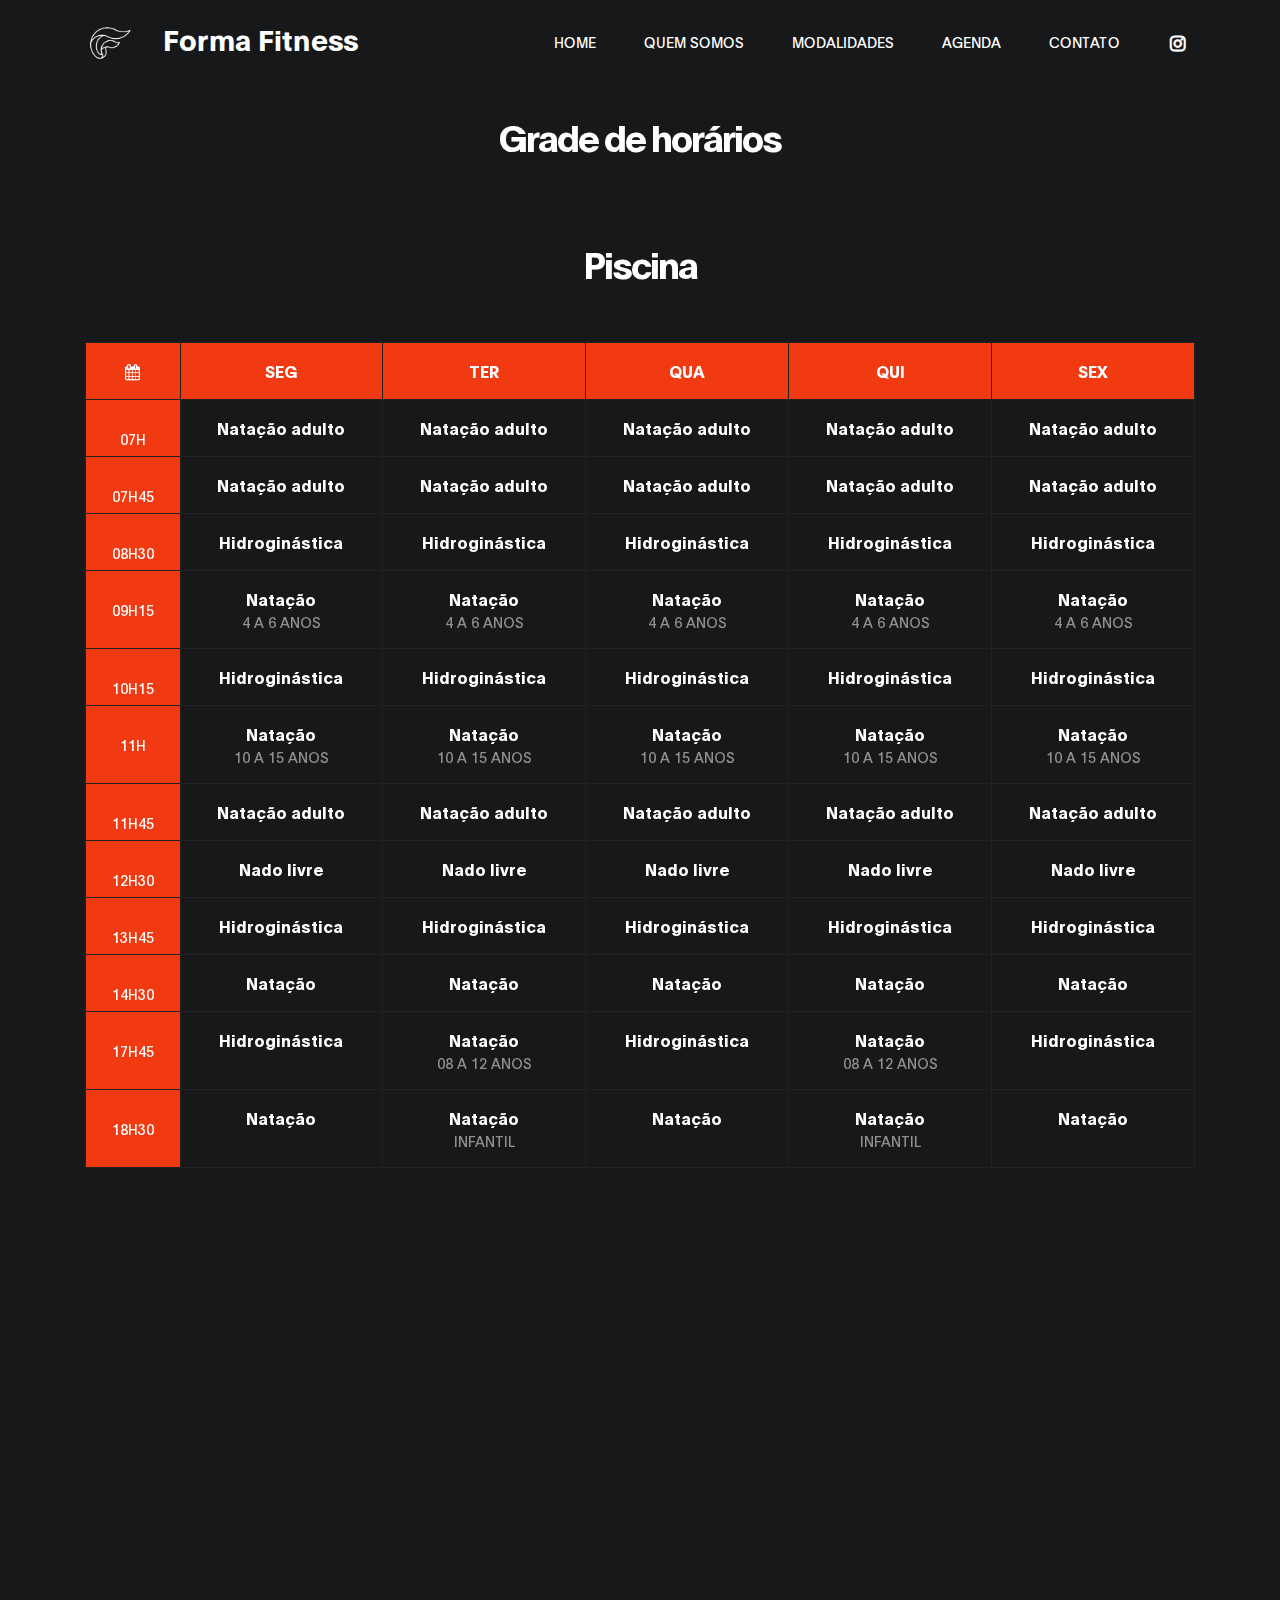
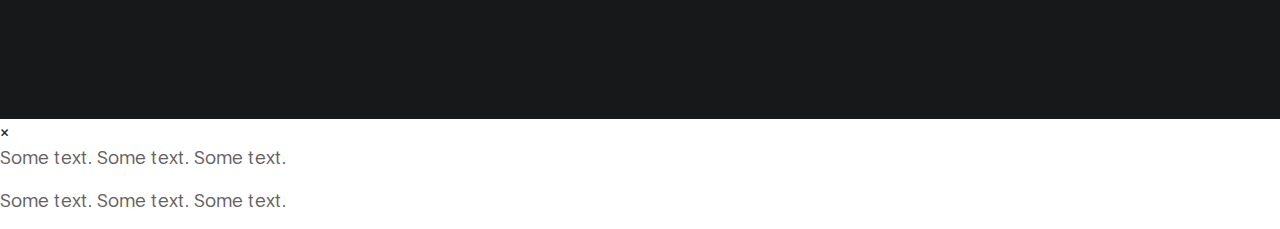
==== agendacachoeira.html @ a5f0cb5d "att" ====
<!DOCTYPE html>
<html lang="en">
<head>
    
    
<link rel="icon" type="image/x-icon" href="/images/favicon.png">
     <title>Forma Fitness</title>

     <meta charset="UTF-8">
     <meta http-equiv="X-UA-Compatible" content="IE=Edge">
     <meta name="description" content="">
     <meta name="keywords" content="">
     <meta name="author" content="">
     <meta name="viewport" content="width=device-width, initial-scale=1, maximum-scale=1">

     <link rel="stylesheet" href="css/bootstrap.min.css">
     <link rel="stylesheet" href="css/font-awesome.min.css">
     <link rel="stylesheet" href="css/aos.css">
	 <link rel="stylesheet" href="/css/modal.css">
	 <script src="js/jquery.min.js"></script>
     <script src="js/bootstrap.min.js"></script>
     <script src="js/aos.js"></script>
     <script src="js/smoothscroll.js"></script>
     <script src="js/custom.js"></script>
	 <script src="/js/modal.js"></script>

     <!-- MAIN CSS -->
     <link rel="stylesheet" href="css/tooplate-gymso-style.css">
<!--
Tooplate 2119 Gymso Fitness
https://www.tooplate.com/view/2119-gymso-fitness
-->
</head>

<link rel="icon" type="image/x-icon" href="/images/favicon.png">
<link rel="stylesheet" href="/ranking.css">
<link rel="stylesheet" href="/css/aos.css">
<link rel="stylesheet" href="/css/bootstrap.min.css">
<link rel="stylesheet" href="/css/font-awesome.min.css">
<link rel="stylesheet" href="/css/tooplate-gymso-style.css">
<!-- <link rel="stylesheet" href="https://www.w3schools.com/w3css/4/w3.css"> -->

<nav class="navbar navbar-expand-lg fixed-top">
    <div class="container">

        <img src="/images/logo02.png" alt="logo" width="50" height="50">
        <a class="navbar-brand" href="index.html" >&emsp;Forma Fitness</a>

        <button class="navbar-toggler" type="button" data-toggle="collapse" data-target="#navbarNav" aria-controls="navbarNav" aria-expanded="false"
            aria-label="Toggle navigation">
            <span class="navbar-toggler-icon"></span>
        </button>

        <div class="collapse navbar-collapse" id="navbarNav">
            <ul class="navbar-nav ml-lg-auto">
                <li class="nav-item">
                    <a href="/cachoeira.html" class="nav-link smoothScroll">Home</a>
                </li>

                <li class="nav-item">
                    <a href="#about" class="nav-link smoothScroll">Quem somos</a>
                </li>

                <li class="nav-item">
                    <a href="#class" class="nav-link smoothScroll">Modalidades</a>
                </li>

                <li class="nav-item">
                    <a href="#schedule" class="nav-link smoothScroll">Agenda</a>
                </li>

                <li class="nav-item">
                    <a href="#contact" class="nav-link smoothScroll">Contato</a>
                </li>
            </ul>

            <ul class="social-icon ml-lg-3">
                <!-- <li><a href="https://fb.com/tooplate" class="fa fa-facebook"></a></li> -->
                <!-- <li><a href="#" class="fa fa-twitter"></a></li> -->
                <li><a href="https://www.instagram.com/formafitnessfloripa/" class="fa fa-instagram"></a></li>
            </ul>
        </div>

    </div>
</nav>

<body>
	<section class="schedule section" id="schedule">
        <div class="container">

         <div class="col-lg-12 col-12 text-center">
             
             <h2 class="text-white" data-aos="fade-up" data-aos-delay="200">Grade de horários</h2>
            
          </div>
          <br>
          <br>
          <br>


         <!-- <img src="/images/centrohorario.png" class="responsive" alt=""> -->
       
     

         <!-- <img src="/images/santahorario.png" class="responsive" alt=""> -->

             <div class="row">

                     <div class="col-lg-12 col-12 text-center">
                         <!-- <h6 data-aos="fade-up">Grade de horários</h6> -->

                         <h2 class="text-white" data-aos="fade-up" data-aos-delay="200">Piscina</h2>
                      </div>

                      <div class="col-lg-12 py-5 col-md-12 col-12">
                          <table class="table table-bordered table-responsive schedule-table" data-aos="fade-up" data-aos-delay="300">

                              <thead class="thead-light">
                                  <th><i class="fa fa-calendar"></i></th>
                                  <th>Seg</th>
                                  <th>Ter</th>
                                  <th>Qua</th>
                                  <th>Qui</th>
                                  <th>Sex</th>
                                  <!-- <th>Sáb</th> -->
                              </thead>

                              <tbody>
                                  <tr>
                                     <td><small>07h</small></td>
                                     <td>
                                         <strong>Natação adulto</strong>
                                         <!-- <span>segunda</span> -->
                                     </td>
                                     <td>
                                         <strong>Natação adulto</strong>
                                         <!-- <span>terça</span> -->
                                     </td>
                                     <td><strong>Natação adulto</strong>
                                     <!-- <span>quarta</span> -->
                                    </td>
                                     <td><strong>Natação adulto</strong>
                                        <!-- <span>quinta</span> -->
                                    </td>
                                     <td>
                                         <strong>Natação adulto</strong>
                                         <!-- <span>sexta</span> -->
                                     </td>
                                     <!-- <td><strong></strong> -->
                                        <!-- <span>sábado</span> -->
                                    </td>
                                  </tr>
                                  <tr>
                                    <td><small>07h45</small></td>
                                    <td>
                                        <strong>Natação adulto</strong>
                                        <!-- <span>segunda</span> -->
                                    </td>
                                    <td>
                                        <strong>Natação adulto</strong>
                                        <!-- <span>terça</span> -->
                                    </td>
                                    <td><strong>Natação adulto</strong>
                                    <!-- <span>quarta</span> -->
                                   </td>
                                    <td><strong>Natação adulto</strong>
                                       <!-- <span>quinta</span> -->
                                    </td>
                                    <td>
                                        <strong>Natação adulto</strong>
                                        <!-- <span>sexta</span> -->
                                    </td>
                                    <!-- <td><strong></strong> -->
                                       <!-- <span></span> -->
                                   </td>
                                 </tr>
                                 <tr>
                                    <td><small>08H30</small></td>
                                    <td>
                                        <strong>Hidroginástica</strong>
                                        <!-- <span>segunda</span> -->
                                    </td>
                                    <td>
                                        <strong>Hidroginástica</strong>
                                        <!-- <span>terça</span> -->
                                    </td>
                                    <td><strong>Hidroginástica</strong>
                                    <!-- <span>quarta</span> -->
                                   </td>
                                    <td><strong>Hidroginástica</strong>
                                       <!-- <span>quinta</span> -->
                                    </td>
                                    <td>
                                        <strong>Hidroginástica</strong>
                                        <!-- <span>sexta</span> -->
                                    </td>
                                    <!-- <td><strong></strong> -->
                                       <!-- <span>sábado</span> -->
                                   </td>
                                 </tr>
                                 <tr>
                                    <td><small>09h15</small></td>
                                    <td>
                                        <strong>Natação</strong>
                                        <span>4 a 6 anos</span>
                                    </td>
                                    <td>
                                        <strong>Natação</strong>
                                        <span>4 a 6 anos</span>
                                    </td>
                                    <td>
                                        <strong>Natação</strong>
                                        <span>4 a 6 anos</span>
                                    </td>
                                    <td>
                                        <strong>Natação</strong>
                                        <span>4 a 6 anos</span>
                                    </td>
                                    <td>
                                        <strong>Natação</strong>
                                        <span>4 a 6 anos</span>
                                    </td>
                                   
                                 </tr>
                                 <td><small>10h15</small></td>
                                    <td>
                                        <strong>Hidroginástica</strong>
                                        <!-- <span>segunda</span> -->
                                    </td>
                                    <td>
                                        <strong>Hidroginástica</strong>
                                        <!-- <span>terça</span> -->
                                    </td>
                                    <td>
                                        <strong>Hidroginástica</strong>
                                    <!-- <span>quarta</span> -->
                                   </td>
                                    <td>
                                        <strong>Hidroginástica</strong>
                                       <!-- <span>quinta</span> -->
                                    </td>
                                    <td>
                                        <strong>Hidroginástica</strong>
                                        <!-- <span>sexta</span> -->
                                    </td>
                                    
                                 </tr>
                                 <tr>
                                    <td><small>11h</small></td>
                                    <td>
                                        <strong>Natação</strong>
                                        <span>10 a 15 anos</span>
                                    </td>
                                    <td>
                                        <strong>Natação</strong>
                                        <span>10 a 15 anos</span>
                                    </td>
                                    <td><strong>Natação</strong>
                                    <span>10 a 15 anos</span>
                                   </td>
                                    <td><strong>Natação</strong>
                                       <span>10 a 15 anos</span></td>
                                    <td>
                                        <strong>Natação</strong>
                                        <span>10 a 15 anos</span>
                                    </td>
                                    
                                 </tr>
                                 <tr>
                                    <td><small>11h45</small></td>
                                    <td>
                                        <strong>Natação adulto</strong>
                                        <!-- <span>segunda</span> -->
                                    </td>
                                    <td>
                                        <strong>Natação adulto</strong>
                                        <!-- <span>terça</span> -->
                                    </td>
                                    <td>
                                        <strong>Natação adulto</strong>
                                    <!-- <span>quarta</span> -->
                                   </td>
                                    <td>
                                        <strong>Natação adulto</strong>
                                       <!-- <span>quinta</span> -->
                                    </td>
                                    <td>
                                        <strong>Natação adulto</strong>
                                        <!-- <span>sexta</span> -->
                                    </td>
                                    
                                 </tr>
                                 <tr>
                                    <td><small>12h30</small></td>
                                    <td>
                                        <strong>Nado livre</strong>
                                        <!-- <span>segunda</span> -->
                                    </td>
                                    <td>
                                        <strong>Nado livre</strong>
                                        <!-- <span>terça</span> -->
                                    </td>
                                    <td><strong>Nado livre</strong>
                                    <!-- <span>quarta</span> -->
                                   </td>
                                    <td><strong>Nado livre</strong>
                                       <!-- <span>quinta</span> -->
                                    </td>
                                    <td>
                                        <strong>Nado livre</strong>
                                        <!-- <span>sexta</span> -->
                                    </td>
                                    
                                 </tr>
                                 <tr>
                                    <td><small>13h45</small></td>
                                    <td>
                                        <strong>Hidroginástica</strong>
                                        <!-- <span>segunda</span> -->
                                    </td>
                                    <td>
                                        <strong>Hidroginástica</strong>
                                        <!-- <span>terça</span> -->
                                    </td>
                                    <td>
                                        <strong>Hidroginástica</strong>
                                    <!-- <span>quarta</span> -->
                                   </td>
                                    <td><strong>Hidroginástica</strong>
                                       <!-- <span>quinta</span> -->
                                    </td>
                                    <td>
                                        <strong>Hidroginástica</strong>
                                        <!-- <span>sexta</span> -->
                                    </td>
                                    
                                 </tr>
                                 <tr>
                                    <td><small>14h30</small></td>
                                    <td>
                                        <strong>Natação</strong>
                                        <!-- <span>segunda</span> -->
                                    </td>
                                    <td>
                                        <strong>Natação</strong>
                                        <!-- <span>terça</span> -->
                                    </td>
                                    <td><strong>Natação</strong>
                                    <!-- <span>quarta</span> -->
                                   </td>
                                    <td>
                                        <strong>Natação</strong>
                                       <!-- <span>quinta</span></td> -->
                                    <td>
                                        <strong>Natação</strong>
                                        <!-- <span>sexta</span> -->
                                    </td>
                                    
                                 </tr>
                                 <tr>
                                    <td><small>17h45</small></td>
                                    <td>
                                        <strong>Hidroginástica</strong>
                                        <!-- <span>segunda</span> -->
                                    </td>
                                    <td>
                                        <strong>Natação</strong>
                                        <span>08 a 12 anos</span>
                                    </td>
                                    <td>
                                    <strong>Hidroginástica</strong>
                                    <!-- <span>quarta</span> -->
                                   </td>
                                    <td>
                                        <strong>Natação</strong>
                                        <span>08 a 12 anos</span>
                                    </td>
                                    <td>
                                        <strong>Hidroginástica</strong>
                                        <!-- <span>sexta</span> -->
                                    </td>
                                  
                                 </tr>
                                 <tr>
                                    <td><small>18h30</small></td>
                                    <td>
                                        <strong>Natação</strong>
                                        <!-- <span>segunda</span> -->
                                    </td>
                                    <td>
                                        <strong>Natação</strong>
                                        <span>Infantil</span>
                                    </td>
                                    <td>
                                    <strong>Natação</strong>
                                    <!-- <span>quarta</span> -->
                                   </td>
                                    <td>
                                    <strong>Natação</strong>
                                       <span>Infantil</span>
                                       </td>
                                    <td>
                                        <strong>Natação</strong>
                                        <!-- <span>sexta</span> -->
                                    </td>
                                    
                                 </tr>
                                  
                              </tbody>
                          </table>
                          
                      </div>
                     
                          
                      </div>
                      
                     
             </div>


             
        </div>

        <div class="container">

            <div class="col-lg-12 col-12 text-center">
                
                <!-- <h2 class="text-white" data-aos="fade-up" data-aos-delay="200">Grade de horários</h2> -->
               
             </div>
             <br>
             <br>
             <br>
   
   
            <!-- <img src="/images/centrohorario.png" class="responsive" alt=""> -->
          
        
   
            <!-- <img src="/images/santahorario.png" class="responsive" alt=""> -->
   
                <div class="row">
   
                        <div class="col-lg-12 col-12 text-center">
                            <!-- <h6 data-aos="fade-up">Grade de horários</h6> -->
   
                            <h2 class="text-white" data-aos="fade-up" data-aos-delay="200">Atividades</h2>
                         </div>
   
                         <div class="col-lg-12 py-5 col-md-12 col-12">
                             <table class="table table-bordered table-responsive schedule-table" data-aos="fade-up" data-aos-delay="300">
   
                                 <thead class="thead-light">
                                     <th><i class="fa fa-calendar"></i></th>
                                     <th>Seg</th>
                                     <th>Ter</th>
                                     <th>Qua</th>
                                     <th>Qui</th>
                                     <th>Sex</th>
                                     <th>Sáb</th>
                                 </thead>
   
                                 <tbody>
                                     <tr>
                                        <td><small>horário</small></td>
                                        <td>
                                            <strong>segunda</strong>
                                            <span>segunda</span>
                                        </td>
                                        <td>
                                            <strong>terça</strong>
                                            <span>terça</span>
                                        </td>
                                        <td><strong>quarta</strong>
                                        <span>quarta</span>
                                       </td>
                                        <td><strong>quinta</strong>
                                           <span>quinta</span></td>
                                        <td>
                                            <strong>sexta</strong>
                                            <span>sexta</span>
                                        </td>
                                        <td><strong>sábado</strong>
                                           <span>sábado</span>
                                       </td>
                                     </tr>
   
                                     
                                     
                                 </tbody>
                             </table>
                             
                         </div>
                        
                             
                         </div>
                         
                        
                </div>
   
   
                
           </div>
        
</section>




<!-- MODAL NUMBERS -->

<div id="NATADULTO" class="w3-modal">
    <div class="w3-modal-content">
      <div class="w3-container">
        <span onclick="document.getElementById('NATADULTO').style.display='none'" class="w3-button w3-display-topright">&times;</span>
        <p>Some text. Some text. Some text.</p>
        <p>Some text. Some text. Some text.</p>
      </div>
    </div>
  </div>
</div>


	</body>
---- css/tooplate-gymso-style.css ----
/*

Tooplate 2119 Gymso Fitness

https://www.tooplate.com/view/2119-gymso-fitness

*/

@font-face {
  font-family: "Plain";
  src: url("../fonts/Plain-Regular.woff2") format("woff2"),
    url("../fonts/Plain-Regular.woff") format("woff");
  font-weight: normal;
  font-style: normal;
}

@font-face {
  font-family: "Plain";
  src: url("../fonts/Plain-Light.woff2") format("woff2"),
    url("../fonts/Plain-Light.woff") format("woff");
  font-weight: 300;
  font-style: normal;
}

@font-face {
  font-family: "Plain";
  src: url("../fonts/Plain-Bold.woff2") format("woff2"),
    url("../fonts/Plain-Bold.woff") format("woff");
  font-weight: bold;
  font-style: normal;
}

:root {
  --primary-color: #f13a11;
  --white-color: #ffffff;
  --dark-color: #171819;
  --about-bg-color: #f9f9f9;

  --gray-color: #909090;
  --link-color: #404040;
  --p-color: #666262;

  --base-font-family: "Plain", sans-serif;
  --font-weight-bold: bold;
  --font-weight-normal: normal;
  --font-weight-light: 300;
  --font-weight-thin: 100;

  --h1-font-size: 48px;
  --h2-font-size: 36px;
  --h3-font-size: 28px;
  --h4-font-size: 24px;
  --h5-font-size: 22px;
  --h6-font-size: 22px;
  --p-font-size: 18px;
  --base-font-size: 16px;
  --menu-font-size: 14px;

  --border-radius-large: 100%;
  --border-radius-small: 2px;
}

body {
  background: var(--white-color);
  font-family: var(--base-font-family);
}

/*---------------------------------------
     TYPOGRAPHY              
  -----------------------------------------*/

h1,
h2,
h3,
h4,
h5,
h6 {
  font-weight: var(--font-weight-thin);
  line-height: normal;
}

h1 {
  font-size: var(--h1-font-size);
  font-weight: var(--font-weight-bold);
  letter-spacing: -1px;
  text-transform: uppercase;
  margin: 20px 0;
}

h2 {
  font-size: var(--h2-font-size);
  font-weight: var(--font-weight-bold);
  letter-spacing: -2px;
}

h3 {
  font-size: var(--h3-font-size);
  font-weight: var(--font-weight-bold);
  letter-spacing: -1px;
  margin: 0;
}

h4 {
  font-size: var(--h4-font-size);
}

h5 {
  font-size: var(--h5-font-size);
}

h6 {
  color: var(--gray-color);
  font-size: var(--h6-font-size);
  line-height: inherit;
  margin: 0;
}

p {
  color: var(--p-color);
  font-size: var(--p-font-size);
  font-weight: var(--font-weight-light);
  line-height: 1.5em;
}

b,
strong {
  font-weight: var(--font-weight-bold);
  letter-spacing: 0;
}

.section {
  padding: 7rem 0;
}

/* BUTTON */

.custom-btn {
  background: transparent;
  border-radius: var(--border-radius-small);
  padding: 14px 24px;
  color: var(--white-color);
  font-size: var(--menu-font-size);
  font-weight: var(--font-weight-normal);
  text-transform: uppercase;
  letter-spacing: 0.5px;
  white-space: nowrap;
  transition: all 0.3s ease;
}

.custom-btn:hover {
  color: var(--primary-color);
}

.custom-btn:focus {
  box-shadow: none;
}

.custom-btn.bordered:hover,
.custom-btn.bordered:focus,
.custom-btn.bg-color:hover,
.custom-btn.bg-color:focus {
  background: var(--white-color);
  border-color: transparent;
  color: var(--primary-color);
}

.bordered {
  border: 1px solid var(--primary-color);
  color: var(--primary-color);
}

.bg-color {
  background: var(--primary-color);
  color: var(--white-color);
}

/*---------------------------------------
     GENERAL               
  -----------------------------------------*/

* {
  -webkit-box-sizing: border-box;
  -moz-box-sizing: border-box;
  box-sizing: border-box;
}

*::before,
*::after {
  -webkit-box-sizing: border-box;
  -moz-box-sizing: border-box;
  box-sizing: border-box;
}

a {
  color: var(--link-color);
  font-weight: normal;
  text-decoration: none;
  transition: all 0.3s ease;
}

a:hover,
a:active,
a:focus {
  color: var(--primary-color);
  outline: none;
  text-decoration: none;
}

/* BG OVERLAY */

.bg-overlay {
  background: var(--dark-color);
  position: absolute;
  top: 0;
  right: 0;
  bottom: 0;
  left: 0;
  width: 100%;
  height: 100%;
  opacity: 0.85;
}

/*---------------------------------------
     MODAL              
  -----------------------------------------*/

.modal-content {
  padding: 2rem 3rem;
}

.modal-header,
.modal-body,
.modal-footer {
  border: 0;
  padding: 0;
}

.membership-form a {
  color: var(--primary-color);
}

/*---------------------------------------
    FEATURE          
  -----------------------------------------*/

.feature {
  background: var(--dark-color);
  padding: 5rem 0;
}

/*---------------------------------------
     MENU             
  -----------------------------------------*/

.navbar {
  background: var(--dark-color);
  padding: 1rem;
}

.navbar-expand-lg .navbar-nav .nav-link {
  padding-right: 1.5rem;
  padding-left: 1.5rem;
}

.navbar-brand {
  color: var(--white-color);
  font-size: var(--h3-font-size);
  font-weight: var(--font-weight-bold);
  line-height: normal;
  padding-top: 0;
}

.nav-item .nav-link {
  display: block;
  color: var(--white-color);
  font-size: var(--menu-font-size);
  font-weight: var(--font-weight-normal);
  text-transform: uppercase;
  padding: 2px 6px;
}

.nav-item .nav-link.active,
.nav-item .nav-link:hover {
  color: var(--primary-color);
}

.navbar .social-icon li a {
  color: var(--white-color);
}

.navbar-toggler {
  border: 0;
  padding: 0;
  cursor: pointer;
  margin: 0 10px 0 0;
  width: 30px;
  height: 35px;
  outline: none;
}

.navbar-toggler:focus {
  outline: none;
}

.navbar-toggler[aria-expanded="true"] .navbar-toggler-icon {
  background: transparent;
}

.navbar-toggler[aria-expanded="true"] .navbar-toggler-icon::before,
.navbar-toggler[aria-expanded="true"] .navbar-toggler-icon::after {
  transition: top 300ms 50ms ease, -webkit-transform 300ms 350ms ease;
  transition: top 300ms 50ms ease, transform 300ms 350ms ease;
  transition: top 300ms 50ms ease, transform 300ms 350ms ease,
    -webkit-transform 300ms 350ms ease;
  top: 0;
}

.navbar-toggler[aria-expanded="true"] .navbar-toggler-icon::before {
  transform: rotate(45deg);
}

.navbar-toggler[aria-expanded="true"] .navbar-toggler-icon::after {
  transform: rotate(-45deg);
}

.navbar-toggler .navbar-toggler-icon {
  background: var(--primary-color);
  transition: background 10ms 300ms ease;
  display: block;
  width: 30px;
  height: 2px;
  position: relative;
}

.navbar-toggler .navbar-toggler-icon::before,
.navbar-toggler .navbar-toggler-icon::after {
  transition: top 300ms 350ms ease, -webkit-transform 300ms 50ms ease;
  transition: top 300ms 350ms ease, transform 300ms 50ms ease;
  transition: top 300ms 350ms ease, transform 300ms 50ms ease,
    -webkit-transform 300ms 50ms ease;
  position: absolute;
  right: 0;
  left: 0;
  background: var(--primary-color);
  width: 30px;
  height: 2px;
  content: "";
}

.navbar-toggler .navbar-toggler-icon::before {
  top: -8px;
}

.navbar-toggler .navbar-toggler-icon::after {
  top: 8px;
}

/*---------------------------------------
     HERO              
  -----------------------------------------*/

.hero {
  background-image: url("../images/fundogym.png");
  background-size: cover;
  background-position: top;
  background-repeat: no-repeat;
  vertical-align: middle;
  min-height: 100vh;
  position: relative;
}

/*---------------------------------------
     CLASS               
  -----------------------------------------*/

.class-info {
  background: var(--white-color);
  box-shadow: 6px 0 38px rgba(20, 20, 20, 0.1);
  border-radius: 0 0 2px 2px;
  padding: 1rem 2rem;
  position: relative;
}

.class-info img {
  border-radius: 2px 2px 0 0;
}

.class-info strong {
  color: var(--gray-color);
}

.class-price {
  background: var(--primary-color);
  border-radius: var(--border-radius-large);
  color: var(--white-color);
  font-weight: var(--font-weight-bold);
  display: block;
  position: absolute;
  top: 2rem;
  right: 2rem;
  width: 3.5rem;
  height: 3.5rem;
  line-height: 3.5rem;
  text-align: center;
}

/*---------------------------------------
     SCHEDULE             
  -----------------------------------------*/

.schedule {
  background: var(--dark-color);
}

.schedule-table {
  display: table;
  border: 0;
  text-align: center;
}

.schedule-table strong,
.schedule-table span {
  display: block;
  text-align: center;
}

.schedule-table strong {
  color: var(--white-color);
}

.schedule-table span {
  color: var(--gray-color);
}

.schedule-table span,
.schedule-table small {
  font-size: var(--menu-font-size);
  text-transform: uppercase;
}

.schedule-table small {
  position: relative;
  top: 10px;
}

.table .thead-light th,
.schedule-table tr td:first-child {
  background: var(--primary-color);
  border: 1px solid #212122;
  color: var(--white-color);
}

.schedule-table .thead-light th {
  border-bottom: 0;
  text-transform: uppercase;
}

.table-bordered td,
.table-bordered th {
  border: 1px solid #212122;
}

.table-bordered td {
  padding-bottom: 22px;
}

.table td,
.table th {
  padding: 1rem;
}

/*---------------------------------------
      ABOUT & TEAM            
  -----------------------------------------*/

.about {
  background: var(--about-bg-color);
}

.about-working-hours {
  border-left: 2px solid;
  padding-left: 3.5rem;
}

.about-working-hours strong {
  color: var(--white-color);
  opacity: 0.85;
}

.team-thumb {
  position: relative;
}

.team-info {
  background: var(--white-color);
  border-radius: 0 0 2px 2px;
  box-shadow: 6px 0 38px rgba(20, 20, 20, 0.1);
  padding: 20px;
  position: relative;
}

.team-info span {
  font-weight: var(--font-weight-light);
  opacity: 0.85;
}

.team-info .social-icon {
  position: absolute;
  top: 10px;
  right: 20px;
}

.team-info .social-icon li {
  display: block;
}

/*---------------------------------------
     CONTACT              
  -----------------------------------------*/

.webform input,
button#submit-button {
  height: calc(2.25rem + 20px);
}

.form-control {
  border-radius: var(--border-radius-small);
  margin: 1.3rem 0;
}

.form-control:focus {
  box-shadow: none;
  border-color: var(--dark-color);
}

button#submit-button {
  background: var(--dark-color);
  border-color: transparent;
  color: var(--white-color);
  cursor: pointer;
  transition: all 0.3s ease;
}

button#submit-button:hover {
  background: var(--primary-color);
}

.contact h2 + p {
  max-width: 90%;
}

.google-map {
  border-top: 1px solid #efebeb;
  margin-top: 2.5rem;
  padding-top: 2.5rem;
}

.google-map iframe {
  width: 100%;
}

/*---------------------------------------
     FOOTER              
  -----------------------------------------*/

.site-footer {
  border-top: 1px solid #efebeb;
  padding: 3rem 0;
}

.site-footer a {
  color: var(--p-color);
  font-weight: var(--font-weight-light);
}

.site-footer p {
  font-size: var(--base-font-size);
}

.contact .fa,
.site-footer .fa {
  color: var(--primary-color);
}

/*---------------------------------------
     SOCIAL ICON              
  -----------------------------------------*/

.social-icon {
  position: relative;
  padding: 0;
  margin: 5px 0 0 0;
}

.social-icon li {
  display: inline-block;
  list-style: none;
}

.social-icon li a {
  text-decoration: none;
  display: inline-block;
  color: var(--p-color);
  font-size: var(--p-font-size);
  font-weight: var(--font-weight-bold);
  margin: 5px 10px;
  text-align: center;
}

.social-icon li a:hover {
  color: var(--primary-color);
}

/*---------------------------------------
     RESPONSIVE STYLES              
  -----------------------------------------*/

@media screen and (max-width: 992px) {
  .section {
    padding: 5rem 0;
  }

  .nav-item .nav-link {
    padding: 6px;
  }

  .navbar .social-icon {
    margin-top: 22px;
  }

  .navbar-collapse,
  .site-footer {
    text-align: center;
  }

  .schedule-table {
    display: block;
  }

  .modal-content {
    padding: 2rem;
  }
}

@media screen and (max-width: 767px) {
  h1 {
    font-size: 38px;
  }

  .about-working-hours {
    border-left: 0;
    padding: 22px 0 0 0;
  }

  .contact h2 span {
    display: block;
  }
}
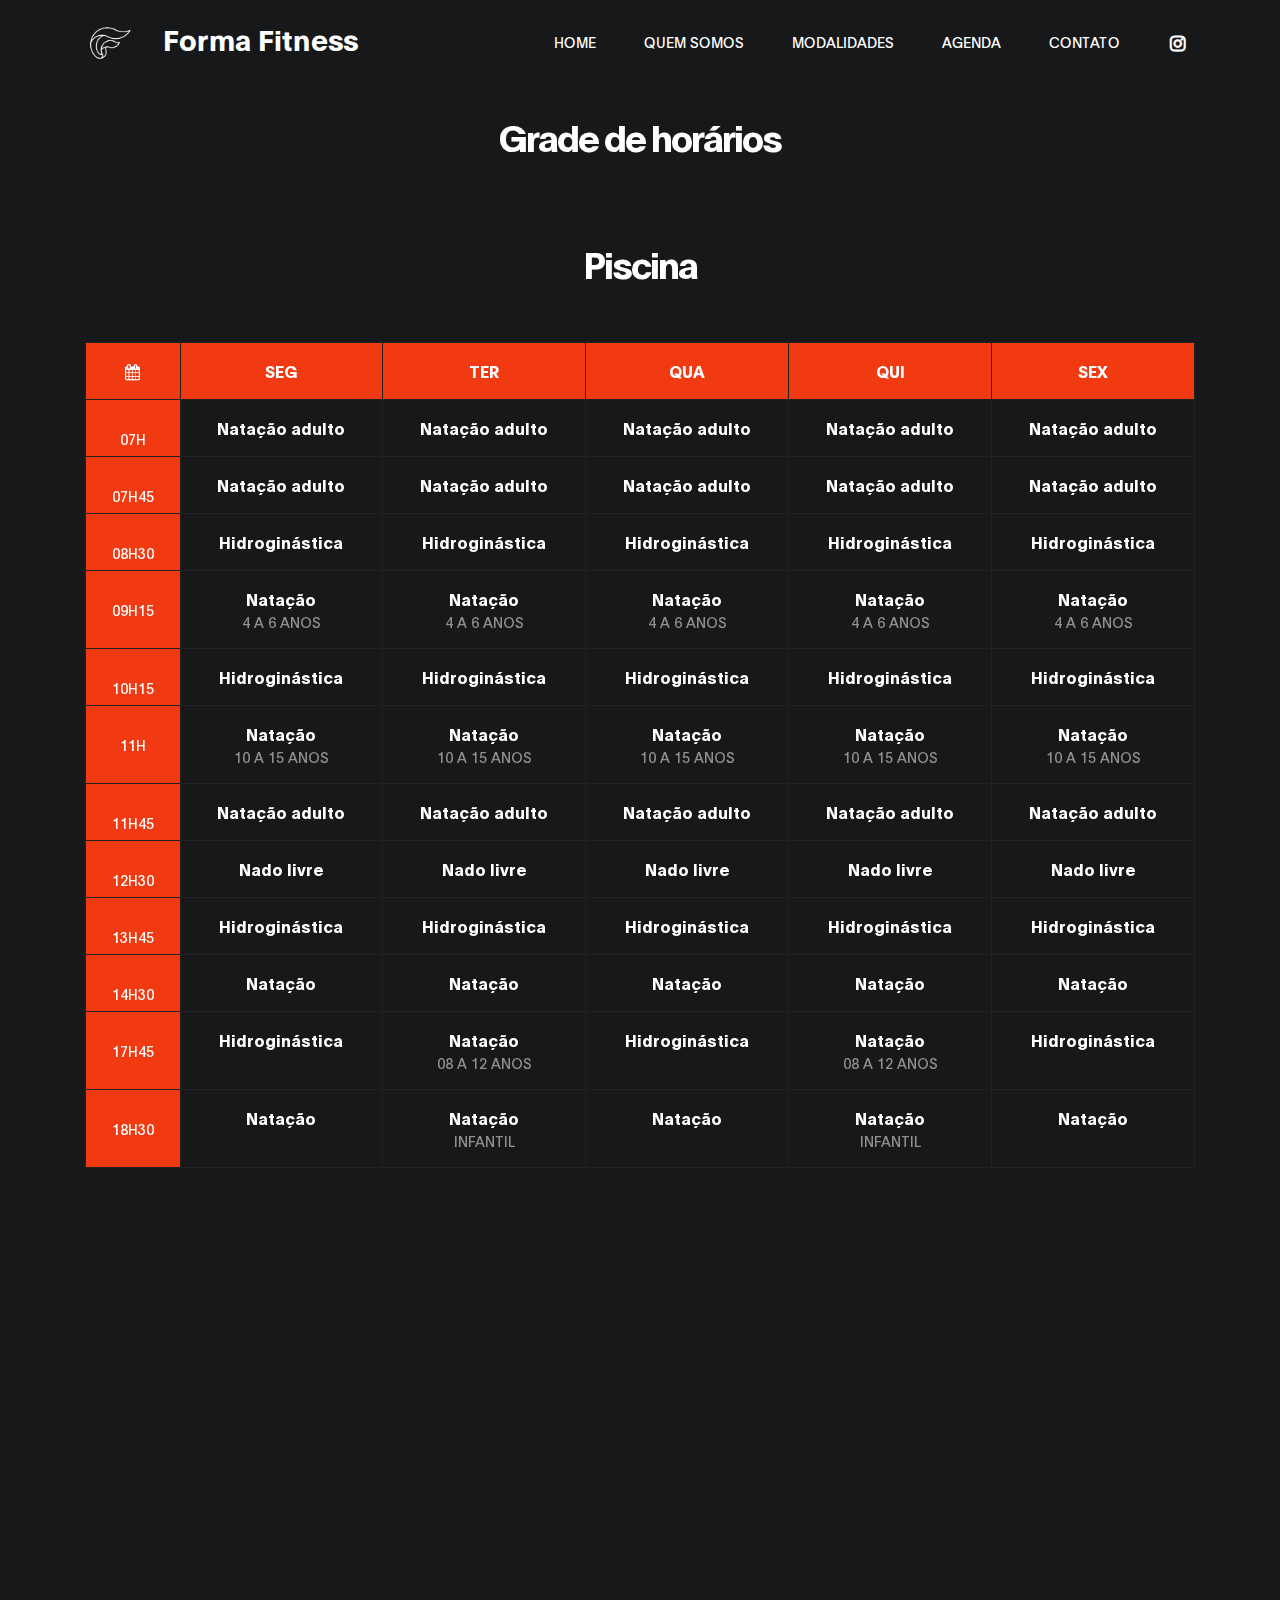
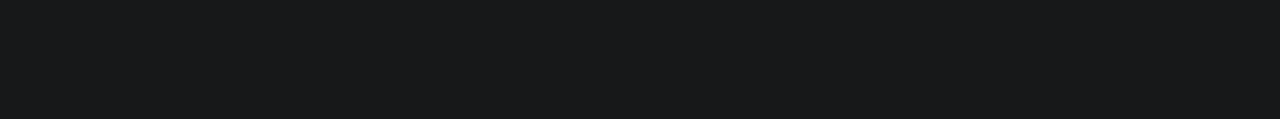
==== commit 526d5765: "att" ====
--- a/agendacachoeira.html
+++ b/agendacachoeira.html
@@ -509,16 +509,7 @@
 
 <!-- MODAL NUMBERS -->
 
-<div id="NATADULTO" class="w3-modal">
-    <div class="w3-modal-content">
-      <div class="w3-container">
-        <span onclick="document.getElementById('NATADULTO').style.display='none'" class="w3-button w3-display-topright">&times;</span>
-        <p>Some text. Some text. Some text.</p>
-        <p>Some text. Some text. Some text.</p>
-      </div>
-    </div>
-  </div>
-</div>
+
 
 
 	</body>
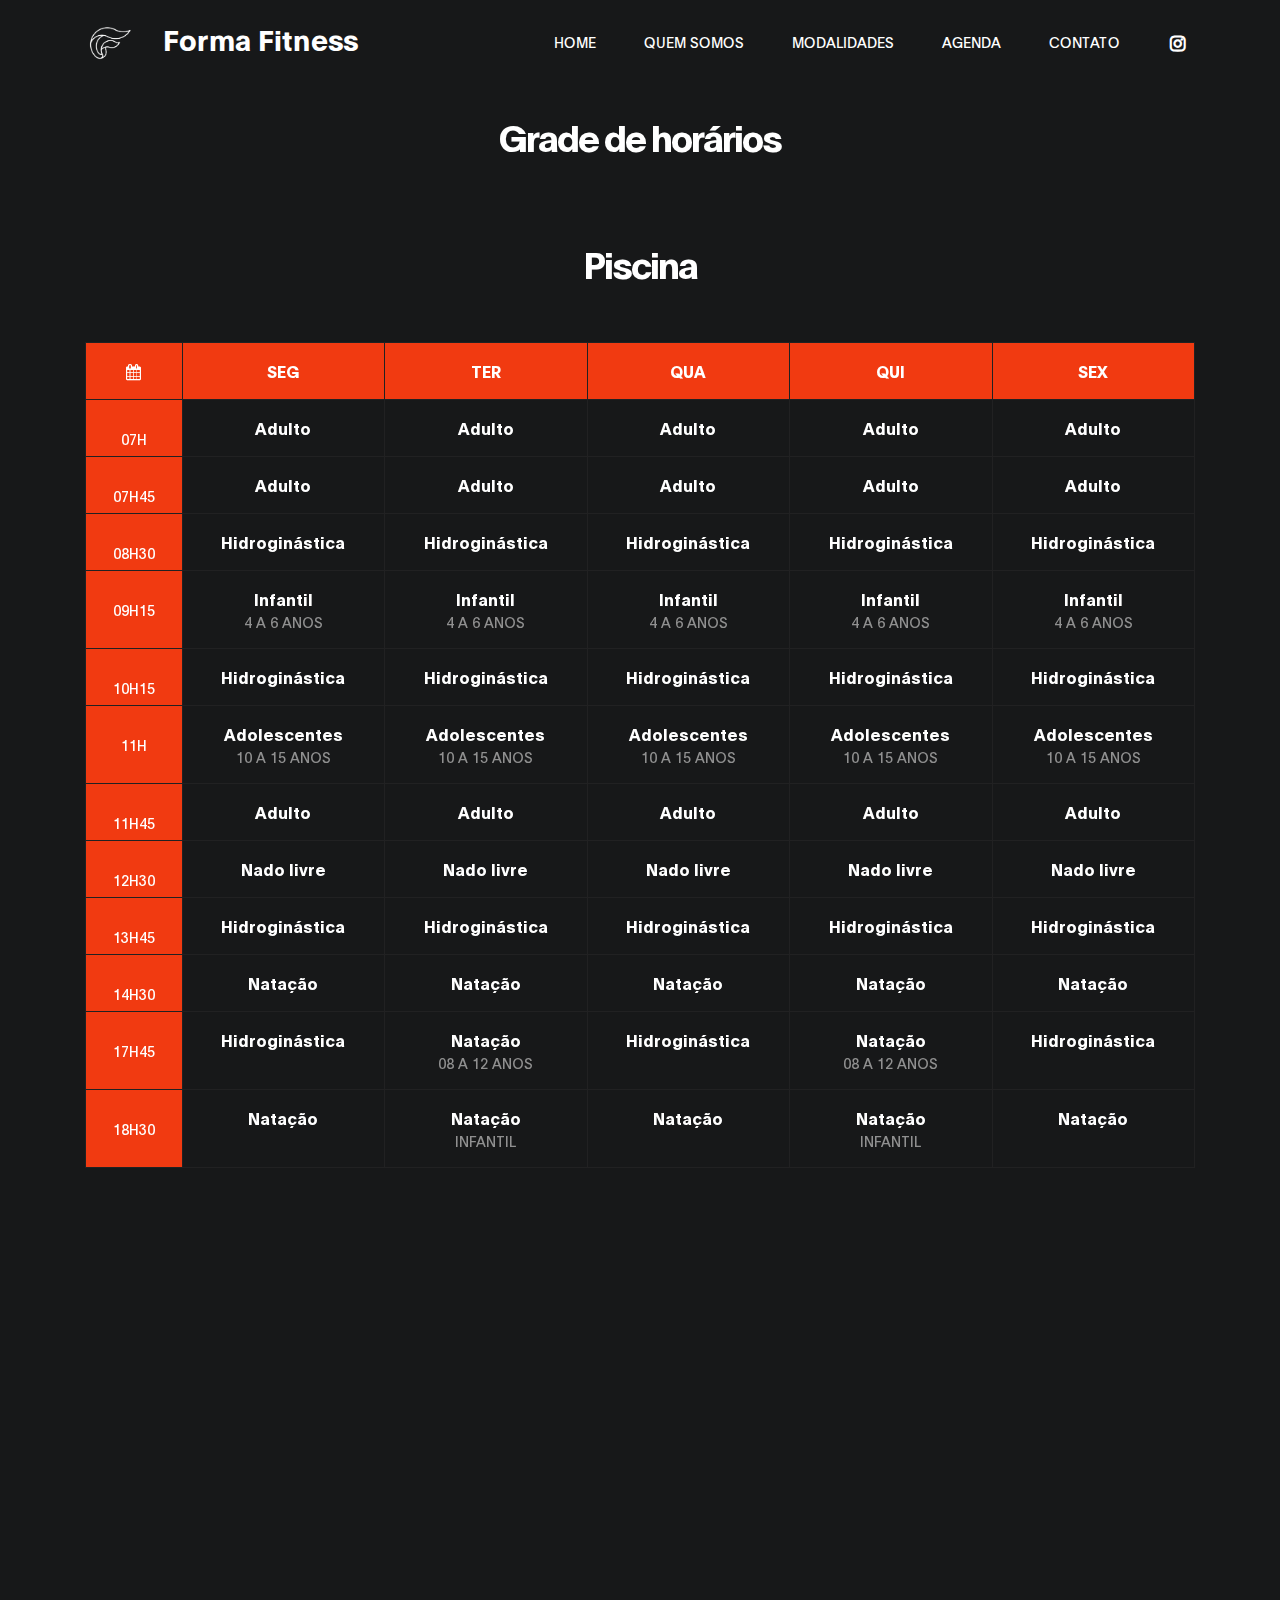
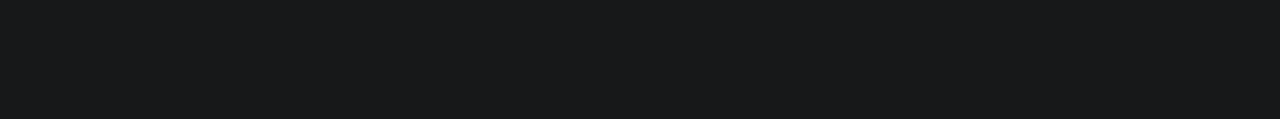
==== commit 0a4ac620: "att" ====
--- a/agendacachoeira.html
+++ b/agendacachoeira.html
@@ -129,21 +129,21 @@
                                   <tr>
                                      <td><small>07h</small></td>
                                      <td>
-                                         <strong>Natação adulto</strong>
+                                         <strong>Adulto</strong>
                                          <!-- <span>segunda</span> -->
                                      </td>
                                      <td>
-                                         <strong>Natação adulto</strong>
+                                         <strong>Adulto</strong>
                                          <!-- <span>terça</span> -->
                                      </td>
-                                     <td><strong>Natação adulto</strong>
+                                     <td><strong>Adulto</strong>
                                      <!-- <span>quarta</span> -->
                                     </td>
-                                     <td><strong>Natação adulto</strong>
+                                     <td><strong>Adulto</strong>
                                         <!-- <span>quinta</span> -->
                                     </td>
                                      <td>
-                                         <strong>Natação adulto</strong>
+                                         <strong>Adulto</strong>
                                          <!-- <span>sexta</span> -->
                                      </td>
                                      <!-- <td><strong></strong> -->
@@ -153,21 +153,21 @@
                                   <tr>
                                     <td><small>07h45</small></td>
                                     <td>
-                                        <strong>Natação adulto</strong>
-                                        <!-- <span>segunda</span> -->
-                                    </td>
-                                    <td>
-                                        <strong>Natação adulto</strong>
-                                        <!-- <span>terça</span> -->
-                                    </td>
-                                    <td><strong>Natação adulto</strong>
-                                    <!-- <span>quarta</span> -->
-                                   </td>
-                                    <td><strong>Natação adulto</strong>
+                                        <strong>Adulto</strong>
+                                        <!-- <span>segunda</span> -->
+                                    </td>
+                                    <td>
+                                        <strong>Adulto</strong>
+                                        <!-- <span>terça</span> -->
+                                    </td>
+                                    <td><strong>Adulto</strong>
+                                    <!-- <span>quarta</span> -->
+                                   </td>
+                                    <td><strong>Adulto</strong>
                                        <!-- <span>quinta</span> -->
                                     </td>
                                     <td>
-                                        <strong>Natação adulto</strong>
+                                        <strong>Adulto</strong>
                                         <!-- <span>sexta</span> -->
                                     </td>
                                     <!-- <td><strong></strong> -->
@@ -201,23 +201,23 @@
                                  <tr>
                                     <td><small>09h15</small></td>
                                     <td>
-                                        <strong>Natação</strong>
+                                        <strong>Infantil</strong>
                                         <span>4 a 6 anos</span>
                                     </td>
                                     <td>
-                                        <strong>Natação</strong>
+                                        <strong>Infantil</strong>
                                         <span>4 a 6 anos</span>
                                     </td>
                                     <td>
-                                        <strong>Natação</strong>
+                                        <strong>Infantil</strong>
                                         <span>4 a 6 anos</span>
                                     </td>
                                     <td>
-                                        <strong>Natação</strong>
+                                        <strong>Infantil</strong>
                                         <span>4 a 6 anos</span>
                                     </td>
                                     <td>
-                                        <strong>Natação</strong>
+                                        <strong>Infantil</strong>
                                         <span>4 a 6 anos</span>
                                     </td>
                                    
@@ -248,20 +248,20 @@
                                  <tr>
                                     <td><small>11h</small></td>
                                     <td>
-                                        <strong>Natação</strong>
+                                        <strong>Adolescentes</strong>
                                         <span>10 a 15 anos</span>
                                     </td>
                                     <td>
-                                        <strong>Natação</strong>
+                                        <strong>Adolescentes</strong>
                                         <span>10 a 15 anos</span>
                                     </td>
-                                    <td><strong>Natação</strong>
+                                    <td><strong>Adolescentes</strong>
                                     <span>10 a 15 anos</span>
                                    </td>
-                                    <td><strong>Natação</strong>
+                                    <td><strong>Adolescentes</strong>
                                        <span>10 a 15 anos</span></td>
                                     <td>
-                                        <strong>Natação</strong>
+                                        <strong>Adolescentes</strong>
                                         <span>10 a 15 anos</span>
                                     </td>
                                     
@@ -269,23 +269,23 @@
                                  <tr>
                                     <td><small>11h45</small></td>
                                     <td>
-                                        <strong>Natação adulto</strong>
-                                        <!-- <span>segunda</span> -->
-                                    </td>
-                                    <td>
-                                        <strong>Natação adulto</strong>
-                                        <!-- <span>terça</span> -->
-                                    </td>
-                                    <td>
-                                        <strong>Natação adulto</strong>
-                                    <!-- <span>quarta</span> -->
-                                   </td>
-                                    <td>
-                                        <strong>Natação adulto</strong>
+                                        <strong>Adulto</strong>
+                                        <!-- <span>segunda</span> -->
+                                    </td>
+                                    <td>
+                                        <strong>Adulto</strong>
+                                        <!-- <span>terça</span> -->
+                                    </td>
+                                    <td>
+                                        <strong>Adulto</strong>
+                                    <!-- <span>quarta</span> -->
+                                   </td>
+                                    <td>
+                                        <strong>Adulto</strong>
                                        <!-- <span>quinta</span> -->
                                     </td>
                                     <td>
-                                        <strong>Natação adulto</strong>
+                                        <strong>Adulto</strong>
                                         <!-- <span>sexta</span> -->
                                     </td>
                                     
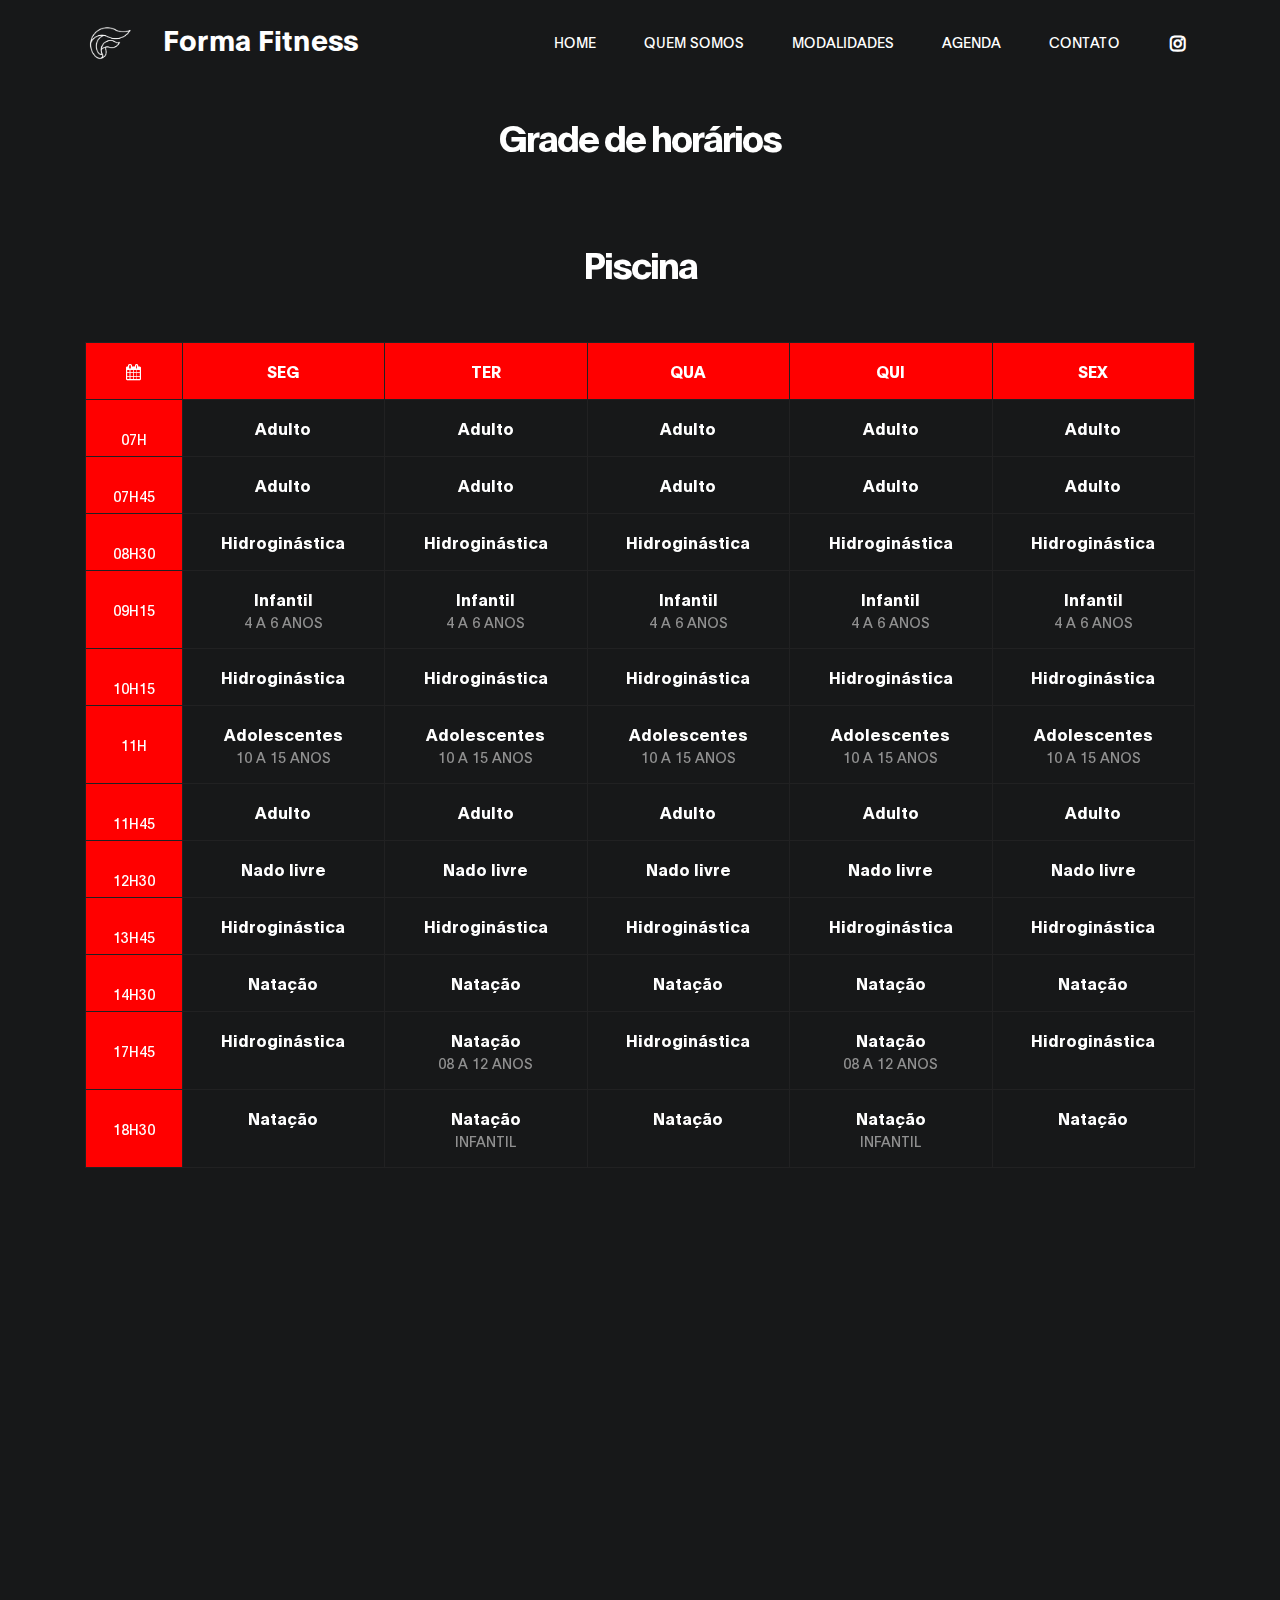
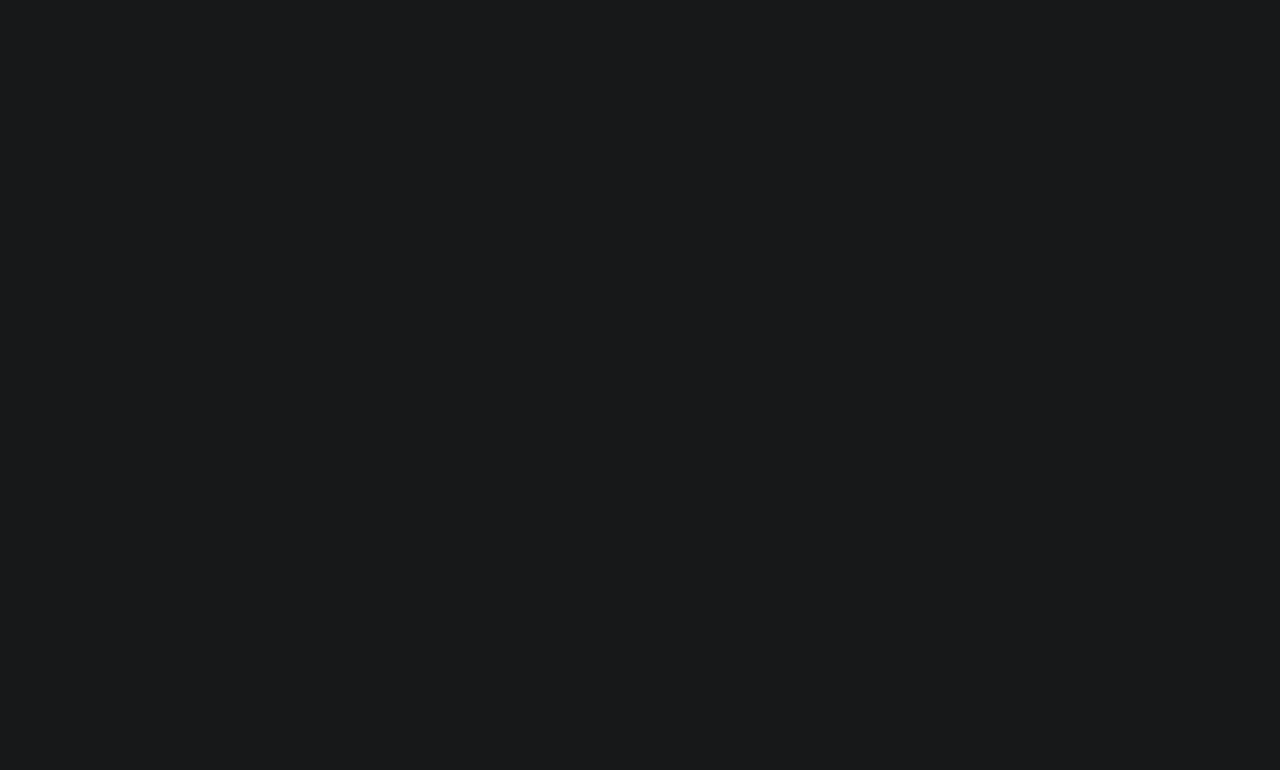
==== commit 803d4854: "att" ====
--- a/agendacachoeira.html
+++ b/agendacachoeira.html
@@ -462,29 +462,326 @@
    
                                  <tbody>
                                      <tr>
-                                        <td><small>horário</small></td>
-                                        <td>
-                                            <strong>segunda</strong>
-                                            <span>segunda</span>
-                                        </td>
-                                        <td>
-                                            <strong>terça</strong>
-                                            <span>terça</span>
-                                        </td>
-                                        <td><strong>quarta</strong>
-                                        <span>quarta</span>
-                                       </td>
-                                        <td><strong>quinta</strong>
-                                           <span>quinta</span></td>
-                                        <td>
-                                            <strong>sexta</strong>
-                                            <span>sexta</span>
-                                        </td>
-                                        <td><strong>sábado</strong>
-                                           <span>sábado</span>
-                                       </td>
-                                     </tr>
-   
+                                        <td><small>07h15</small></td>
+                                        <td>
+                                            <strong>Spinning</strong>
+                                            <span></span>
+                                        </td>
+                                        <td>
+                                            <strong></strong>
+                                            <span></span>
+                                        </td>
+                                        <td><strong>Spinning</strong>
+                                        <span></span>
+                                       </td>
+                                        <td><strong></strong>
+                                           <span></span></td>
+                                        <td>
+                                            <strong>Spinning</strong>
+                                            <span></span>
+                                        </td>
+                                        <td><strong></strong>
+                                           <!-- <span>sábado</span> -->
+                                       </td>
+                                     </tr>
+                                     <tr>
+                                        <td><small>07h30</small></td>
+                                        <td>
+                                            <strong></strong>
+                                            <span></span>
+                                        </td>
+                                        <td>
+                                            <strong></strong>
+                                            <span></span>
+                                        </td>
+                                        <td>
+                                        <strong></strong>
+                                        <span></span>
+                                       </td>
+                                        <td>
+                                        <strong></strong>
+                                           <span></span>
+                                           </td>
+                                        <td>
+                                            <strong></strong>
+                                            <span></span>
+                                        </td>
+                                        <td>
+                                        <strong>Massagem</strong>
+                                           <span></span>
+                                       </td>
+                                     </tr>
+                                     <tr>
+                                        <td><small>08h</small></td>
+                                        <td>
+                                            <strong>GAP</strong>
+                                            <span></span>
+                                        </td>
+                                        <td>
+                                            <strong>Spinning</strong>
+                                            <span></span>
+                                        </td>
+                                        <td>
+                                        <strong>GAP</strong>
+                                        <span></span>
+                                       </td>
+                                        <td>
+                                        <strong>Spinning</strong>
+                                           <span></span>
+                                           </td>
+                                        <td>
+                                            <strong>GAP</strong>
+                                            <span></span>
+                                        </td>
+                                        <td>
+                                        <strong></strong>
+                                           <span></span>
+                                       </td>
+                                     </tr>
+                                     <tr>
+                                        <td><small>09h</small></td>
+                                        <td>
+                                            <strong>Funcional</strong>
+                                            <span></span>
+                                        </td>
+                                        <td>
+                                            <strong>Pilates</strong>
+                                            <span></span>
+                                        </td>
+                                        <td>
+                                        <strong>Funcional</strong>
+                                        <span></span>
+                                       </td>
+                                        <td>
+                                        <strong>Pilates</strong>
+                                           <span></span>
+                                           </td>
+                                        <td>
+                                            <strong>Funcional</strong>
+                                            <span></span>
+                                        </td>
+                                        <td>
+                                        <strong></strong>
+                                           <span></span>
+                                       </td>
+                                     </tr>
+                                     <tr>
+                                        <td><small>14h</small></td>
+                                        <td>
+                                            <strong>Massagem</strong>
+                                            <span></span>
+                                        </td>
+                                        <td>
+                                            <strong></strong>
+                                            <span></span>
+                                        </td>
+                                        <td>
+                                        <strong>Massagem</strong>
+                                        <span></span>
+                                       </td>
+                                        <td>
+                                        <strong></strong>
+                                           <span></span>
+                                           </td>
+                                        <td>
+                                            <strong>Massagem</strong>
+                                            <span></span>
+                                        </td>
+                                        <td>
+                                        <strong></strong>
+                                           <span></span>
+                                       </td>
+                                     </tr>
+                                     <tr>
+                                        <td><small>15:30</small></td>
+                                        <td>
+                                            <strong>Massagem</strong>
+                                            <span></span>
+                                        </td>
+                                        <td>
+                                            <strong>Massagem</strong>
+                                            <span></span>
+                                        </td>
+                                        <td>
+                                        <strong>Massagem</strong>
+                                        <span></span>
+                                       </td>
+                                        <td>
+                                        <strong>Massagem</strong>
+                                           <span></span>
+                                           </td>
+                                        <td>
+                                            <strong>Massagem</strong>
+                                            <span></span>
+                                        </td>
+                                        <td>
+                                        <strong></strong>
+                                           <span></span>
+                                       </td>
+                                     </tr>
+                                     <tr>
+                                        <td><small>17h</small></td>
+                                        <td>
+                                            <strong>Pilates</strong>
+                                            <span></span>
+                                        </td>
+                                        <td>
+                                            <strong></strong>
+                                            <span></span>
+                                        </td>
+                                        <td>
+                                        <strong>Pilates</strong>
+                                        <span></span>
+                                       </td>
+                                        <td>
+                                        <strong></strong>
+                                           <span></span>
+                                           </td>
+                                        <td>
+                                            <strong>Pilates</strong>
+                                            <span></span>
+                                        </td>
+                                        <td>
+                                        <strong></strong>
+                                           <span></span>
+                                       </td>
+                                     </tr>
+                                     <tr>
+                                        <td><small>18h</small></td>
+                                        <td>
+                                            <strong>Funcional</strong>
+                                            <span></span>
+                                        </td>
+                                        <td>
+                                            <strong>Dança</strong>
+                                            <span></span>
+                                        </td>
+                                        <td>
+                                        <strong>Funcional</strong>
+                                        <span></span>
+                                       </td>
+                                        <td>
+                                        <strong>Dança</strong>
+                                           <strong> & Beach Tennis</strong>
+                                           </td>
+                                        <td>
+                                            <strong>Funcional</strong>
+                                            <span></span>
+                                        </td>
+                                        <td>
+                                        <strong></strong>
+                                           <span></span>
+                                       </td>
+                                     </tr>
+                                     <tr>
+                                        <td><small>18:15</small></td>
+                                        <td>
+                                            <strong>Muay Thai Kids</strong>
+                                            <span></span>
+                                        </td>
+                                        <td>
+                                            <strong>Muay Thai Kids</strong>
+                                            <span></span>
+                                        </td>
+                                        <td>
+                                        <strong>Muay Thai Kids</strong>
+                                        <span></span>
+                                       </td>
+                                        <td>
+                                        <strong>Muay Thai Kids</strong>
+                                           <span></span>
+                                           </td>
+                                        <td>
+                                            <strong>Muay Thai Kids</strong>
+                                            <span></span>
+                                        </td>
+                                        <td>
+                                        <strong></strong>
+                                           <span></span>
+                                       </td>
+                                     </tr>
+                                     <tr>
+                                        <td><small>19h</small></td>
+                                        <td>
+                                            <strong>Muay Thai Adulto</strong>
+                                            <span></span>
+                                        </td>
+                                        <td>
+                                            <strong>Muay Thai Adulto</strong>
+                                            <span>Spinning</span>
+                                        </td>
+                                        <td>
+                                        <strong>Muay Thai Adulto</strong>
+                                        <span></span>
+                                       </td>
+                                        <td>
+                                        <strong>Muay Thai Adulto</strong>
+                                           <span>Spinning</span>
+                                           </td>
+                                        <td>
+                                            <strong>Muay Thai Adulto</strong>
+                                            <span></span>
+                                        </td>
+                                        <td>
+                                        <strong></strong>
+                                           <span></span>
+                                       </td>
+                                     </tr>
+                                     <tr>
+                                        <td><small>19:45</small></td>
+                                        <td>
+                                            <strong>Spinning</strong>
+                                            <span></span>
+                                        </td>
+                                        <td>
+                                            <strong>Spinning</strong>
+                                            <span></span>
+                                        </td>
+                                        <td>
+                                        <strong>Spinning</strong>
+                                        <span></span>
+                                       </td>
+                                        <td>
+                                        <strong>Spinning</strong>
+                                           <span></span>
+                                           </td>
+                                        <td>
+                                            <strong>Spinning</strong>
+                                            <span></span>
+                                        </td>
+                                        <td>
+                                        <strong></strong>
+                                           <span></span>
+                                       </td>
+                                     </tr>
+                                     <tr>
+                                        <td><small>20:30</small></td>
+                                        <td>
+                                            <strong>Massagem</strong>
+                                            <span></span>
+                                        </td>
+                                        <td>
+                                            <strong></strong>
+                                            <span></span>
+                                        </td>
+                                        <td>
+                                        <strong>Massagem</strong>
+                                        <span></span>
+                                       </td>
+                                        <td>
+                                        <strong></strong>
+                                           <span></span>
+                                           </td>
+                                        <td>
+                                            <strong>Massagem</strong>
+                                            <span></span>
+                                        </td>
+                                        <td>
+                                        <strong></strong>
+                                           <span></span>
+                                       </td>
+                                     </tr>
+
                                      
                                      
                                  </tbody>
--- a/css/tooplate-gymso-style.css
+++ b/css/tooplate-gymso-style.css
@@ -31,7 +31,7 @@
 }
 
 :root {
-  --primary-color: #f13a11;
+  --primary-color: red;
   --white-color: #ffffff;
   --dark-color: #171819;
   --about-bg-color: #f9f9f9;
--- a/css/tooplate-gymso-style.css
+++ b/css/tooplate-gymso-style.css
@@ -31,7 +31,7 @@
 }
 
 :root {
-  --primary-color: #f13a11;
+  --primary-color: red;
   --white-color: #ffffff;
   --dark-color: #171819;
   --about-bg-color: #f9f9f9;
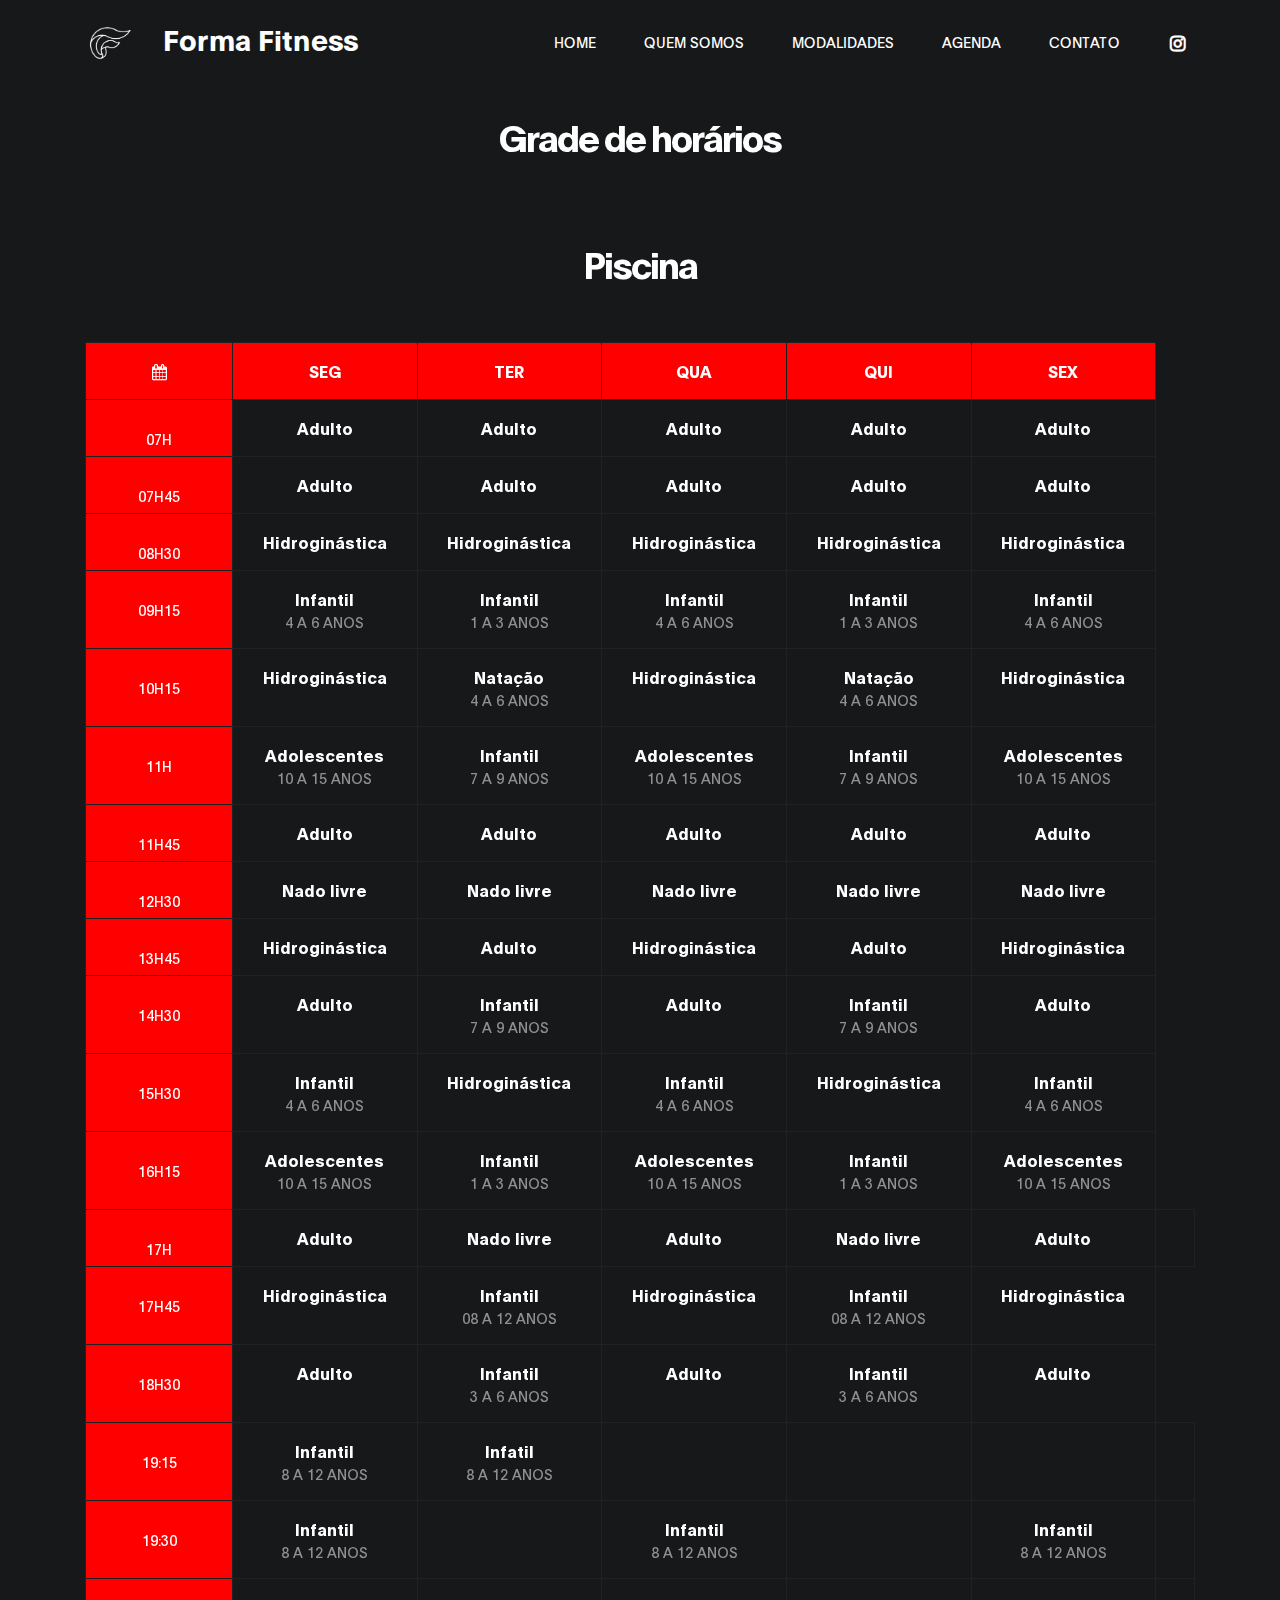
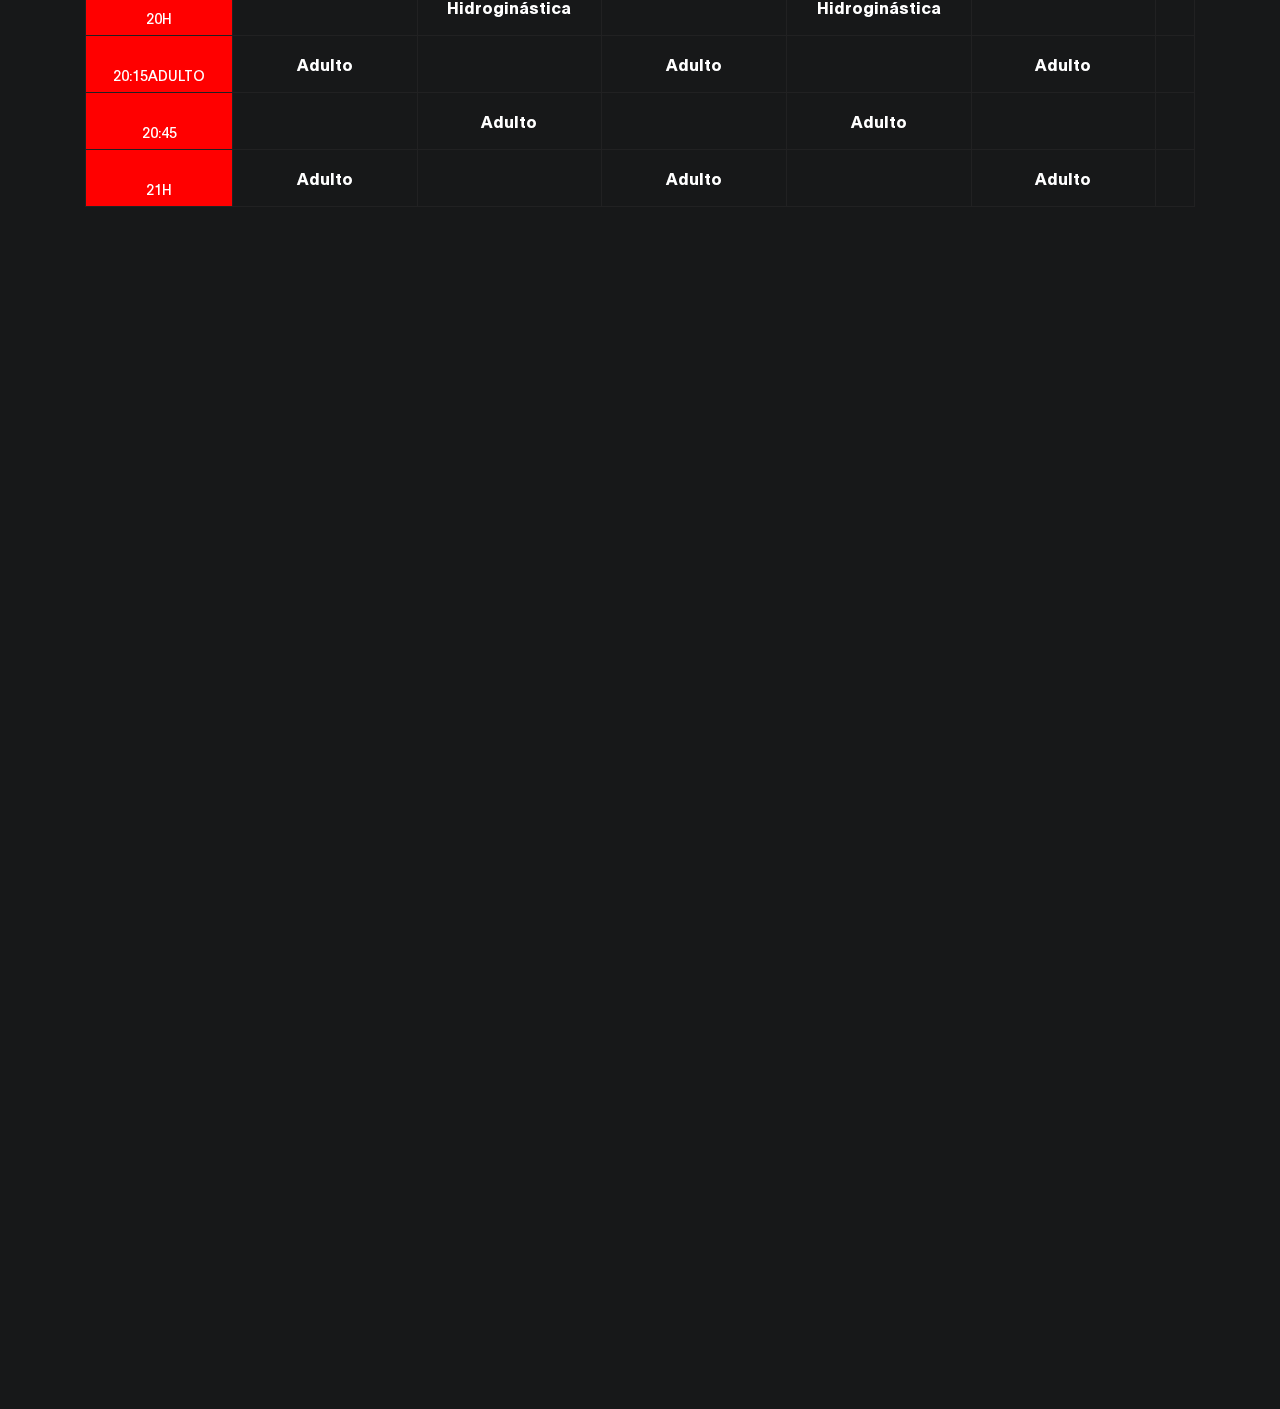
==== commit 119261d8: "att" ====
--- a/agendacachoeira.html
+++ b/agendacachoeira.html
@@ -206,38 +206,38 @@
                                     </td>
                                     <td>
                                         <strong>Infantil</strong>
+                                        <span>1 a 3 anos</span>
+                                    </td>
+                                    <td>
+                                        <strong>Infantil</strong>
                                         <span>4 a 6 anos</span>
                                     </td>
                                     <td>
                                         <strong>Infantil</strong>
+                                        <span>1 a 3 anos</span>
+                                    </td>
+                                    <td>
+                                        <strong>Infantil</strong>
                                         <span>4 a 6 anos</span>
                                     </td>
-                                    <td>
-                                        <strong>Infantil</strong>
+                                   
+                                 </tr>
+                                 <td><small>10h15</small></td>
+                                    <td>
+                                        <strong>Hidroginástica</strong>
+                                        <!-- <span>segunda</span> -->
+                                    </td>
+                                    <td>
+                                        <strong>Natação</strong>
                                         <span>4 a 6 anos</span>
                                     </td>
                                     <td>
-                                        <strong>Infantil</strong>
-                                        <span>4 a 6 anos</span>
-                                    </td>
-                                   
-                                 </tr>
-                                 <td><small>10h15</small></td>
-                                    <td>
-                                        <strong>Hidroginástica</strong>
-                                        <!-- <span>segunda</span> -->
-                                    </td>
-                                    <td>
-                                        <strong>Hidroginástica</strong>
-                                        <!-- <span>terça</span> -->
-                                    </td>
-                                    <td>
                                         <strong>Hidroginástica</strong>
                                     <!-- <span>quarta</span> -->
                                    </td>
                                     <td>
-                                        <strong>Hidroginástica</strong>
-                                       <!-- <span>quinta</span> -->
+                                        <strong>Natação</strong>
+                                       <span>4 a 6 anos</span>
                                     </td>
                                     <td>
                                         <strong>Hidroginástica</strong>
@@ -252,14 +252,149 @@
                                         <span>10 a 15 anos</span>
                                     </td>
                                     <td>
+                                        <strong>Infantil</strong>
+                                        <span>7 a 9 anos</span>
+                                    </td>
+                                    <td><strong>Adolescentes</strong>
+                                    <span>10 a 15 anos</span>
+                                   </td>
+                                    <td><strong>Infantil</strong>
+                                       <span>7 a 9 anos</span></td>
+                                    <td>
                                         <strong>Adolescentes</strong>
                                         <span>10 a 15 anos</span>
                                     </td>
+                                    
+                                 </tr>
+                                 <tr>
+                                    <td><small>11h45</small></td>
+                                    <td>
+                                        <strong>Adulto</strong>
+                                        <!-- <span>segunda</span> -->
+                                    </td>
+                                    <td>
+                                        <strong>Adulto</strong>
+                                        <!-- <span>terça</span> -->
+                                    </td>
+                                    <td>
+                                        <strong>Adulto</strong>
+                                    <!-- <span>quarta</span> -->
+                                   </td>
+                                    <td>
+                                        <strong>Adulto</strong>
+                                       <!-- <span>quinta</span> -->
+                                    </td>
+                                    <td>
+                                        <strong>Adulto</strong>
+                                        <!-- <span>sexta</span> -->
+                                    </td>
+                                    
+                                 </tr>
+                                 <tr>
+                                    <td><small>12h30</small></td>
+                                    <td>
+                                        <strong>Nado livre</strong>
+                                        <!-- <span>segunda</span> -->
+                                    </td>
+                                    <td>
+                                        <strong>Nado livre</strong>
+                                        <!-- <span>terça</span> -->
+                                    </td>
+                                    <td><strong>Nado livre</strong>
+                                    <!-- <span>quarta</span> -->
+                                   </td>
+                                    <td><strong>Nado livre</strong>
+                                       <!-- <span>quinta</span> -->
+                                    </td>
+                                    <td>
+                                        <strong>Nado livre</strong>
+                                        <!-- <span>sexta</span> -->
+                                    </td>
+                                    
+                                 </tr>
+                                 <tr>
+                                    <td><small>13h45</small></td>
+                                    <td>
+                                        <strong>Hidroginástica</strong>
+                                        <!-- <span>segunda</span> -->
+                                    </td>
+                                    <td>
+                                        <strong>Adulto</strong>
+                                        <!-- <span>terça</span> -->
+                                    </td>
+                                    <td>
+                                        <strong>Hidroginástica</strong>
+                                    <!-- <span>quarta</span> -->
+                                   </td>
+                                    <td><strong>Adulto</strong>
+                                       <!-- <span>quinta</span> -->
+                                    </td>
+                                    <td>
+                                        <strong>Hidroginástica</strong>
+                                        <!-- <span>sexta</span> -->
+                                    </td>
+                                    
+                                 </tr>
+                                 <tr>
+                                    <td><small>14h30</small></td>
+                                    <td>
+                                        <strong>Adulto</strong>
+                                        <!-- <span>segunda</span> -->
+                                    </td>
+                                    <td>
+                                        <strong>Infantil</strong>
+                                        <span>7 a 9 anos</span>
+                                    </td>
+                                    <td><strong>Adulto</strong>
+                                    <!-- <span>quarta</span> -->
+                                   </td>
+                                    <td>
+                                        <strong>Infantil</strong>
+                                       <span>7 a 9 anos</span></td>
+                                    <td>
+                                        <strong>Adulto</strong>
+                                        <!-- <span>sexta</span> -->
+                                    </td>
+                                    
+                                 </tr>
+                                 <tr>
+                                    <td><small>15h30</small></td>
+                                    <td>
+                                        <strong>Infantil</strong>
+                                        <span>4 a 6 anos</span>
+                                    </td>
+                                    <td>
+                                        <strong>Hidroginástica</strong>
+                                        <span></span>
+                                    </td>
+                                    <td><strong>Infantil</strong>
+                                    <span>4 a 6 anos</span>
+                                   </td>
+                                    <td>
+                                        <strong>Hidroginástica</strong>
+                                       <span></span></td>
+                                    <td>
+                                        <strong>Infantil</strong>
+                                        <span>4 a 6 anos</span>
+                                    </td>
+                                    
+                                 </tr>
+                                 <tr>
+                                    <td><small>16h15</small></td>
+                                    <td>
+                                        <strong>Adolescentes</strong>
+                                        <span>10 a 15 anos</span>
+                                    </td>
+                                    <td>
+                                        <strong>Infantil</strong>
+                                        <span>1 a 3 anos</span>
+                                    </td>
                                     <td><strong>Adolescentes</strong>
                                     <span>10 a 15 anos</span>
                                    </td>
-                                    <td><strong>Adolescentes</strong>
-                                       <span>10 a 15 anos</span></td>
+                                    <td>
+                                        <strong>Infantil</strong>
+                                       <span>1 a 3 anos</span></td>
                                     <td>
                                         <strong>Adolescentes</strong>
                                         <span>10 a 15 anos</span>
@@ -267,104 +402,40 @@
                                     
                                  </tr>
                                  <tr>
-                                    <td><small>11h45</small></td>
-                                    <td>
-                                        <strong>Adulto</strong>
+                                    <td><small>17h</small></td>
+                                    <td>
+                                        <strong>Adulto</strong>
+                                        <span></span>
+                                    </td>
+                                    <td>
+                                        <strong>Nado livre</strong>
+                                        <span></span>
+                                    </td>
+                                    <td>
+                                    <strong>Adulto</strong>
+                                    <span></span>
+                                   </td>
+                                    <td>
+                                    <strong>Nado livre</strong>
+                                       <span></span>
+                                       </td>
+                                    <td>
+                                        <strong>Adulto</strong>
+                                        <span></span>
+                                    </td>
+                                    <td>
+                                    <strong></strong>
+                                       <span></span>
+                                   </td>
+                                 </tr>
+                                 <tr>
+                                    <td><small>17h45</small></td>
+                                    <td>
+                                        <strong>Hidroginástica</strong>
                                         <!-- <span>segunda</span> -->
                                     </td>
                                     <td>
-                                        <strong>Adulto</strong>
-                                        <!-- <span>terça</span> -->
-                                    </td>
-                                    <td>
-                                        <strong>Adulto</strong>
-                                    <!-- <span>quarta</span> -->
-                                   </td>
-                                    <td>
-                                        <strong>Adulto</strong>
-                                       <!-- <span>quinta</span> -->
-                                    </td>
-                                    <td>
-                                        <strong>Adulto</strong>
-                                        <!-- <span>sexta</span> -->
-                                    </td>
-                                    
-                                 </tr>
-                                 <tr>
-                                    <td><small>12h30</small></td>
-                                    <td>
-                                        <strong>Nado livre</strong>
-                                        <!-- <span>segunda</span> -->
-                                    </td>
-                                    <td>
-                                        <strong>Nado livre</strong>
-                                        <!-- <span>terça</span> -->
-                                    </td>
-                                    <td><strong>Nado livre</strong>
-                                    <!-- <span>quarta</span> -->
-                                   </td>
-                                    <td><strong>Nado livre</strong>
-                                       <!-- <span>quinta</span> -->
-                                    </td>
-                                    <td>
-                                        <strong>Nado livre</strong>
-                                        <!-- <span>sexta</span> -->
-                                    </td>
-                                    
-                                 </tr>
-                                 <tr>
-                                    <td><small>13h45</small></td>
-                                    <td>
-                                        <strong>Hidroginástica</strong>
-                                        <!-- <span>segunda</span> -->
-                                    </td>
-                                    <td>
-                                        <strong>Hidroginástica</strong>
-                                        <!-- <span>terça</span> -->
-                                    </td>
-                                    <td>
-                                        <strong>Hidroginástica</strong>
-                                    <!-- <span>quarta</span> -->
-                                   </td>
-                                    <td><strong>Hidroginástica</strong>
-                                       <!-- <span>quinta</span> -->
-                                    </td>
-                                    <td>
-                                        <strong>Hidroginástica</strong>
-                                        <!-- <span>sexta</span> -->
-                                    </td>
-                                    
-                                 </tr>
-                                 <tr>
-                                    <td><small>14h30</small></td>
-                                    <td>
-                                        <strong>Natação</strong>
-                                        <!-- <span>segunda</span> -->
-                                    </td>
-                                    <td>
-                                        <strong>Natação</strong>
-                                        <!-- <span>terça</span> -->
-                                    </td>
-                                    <td><strong>Natação</strong>
-                                    <!-- <span>quarta</span> -->
-                                   </td>
-                                    <td>
-                                        <strong>Natação</strong>
-                                       <!-- <span>quinta</span></td> -->
-                                    <td>
-                                        <strong>Natação</strong>
-                                        <!-- <span>sexta</span> -->
-                                    </td>
-                                    
-                                 </tr>
-                                 <tr>
-                                    <td><small>17h45</small></td>
-                                    <td>
-                                        <strong>Hidroginástica</strong>
-                                        <!-- <span>segunda</span> -->
-                                    </td>
-                                    <td>
-                                        <strong>Natação</strong>
+                                        <strong>Infantil</strong>
                                         <span>08 a 12 anos</span>
                                     </td>
                                     <td>
@@ -372,7 +443,7 @@
                                     <!-- <span>quarta</span> -->
                                    </td>
                                     <td>
-                                        <strong>Natação</strong>
+                                        <strong>Infantil</strong>
                                         <span>08 a 12 anos</span>
                                     </td>
                                     <td>
@@ -384,26 +455,188 @@
                                  <tr>
                                     <td><small>18h30</small></td>
                                     <td>
-                                        <strong>Natação</strong>
+                                        <strong>Adulto</strong>
                                         <!-- <span>segunda</span> -->
                                     </td>
                                     <td>
-                                        <strong>Natação</strong>
-                                        <span>Infantil</span>
-                                    </td>
-                                    <td>
-                                    <strong>Natação</strong>
+                                        <strong>Infantil</strong>
+                                        <span>3 a 6 anos</span>
+                                    </td>
+                                    <td>
+                                    <strong>Adulto</strong>
                                     <!-- <span>quarta</span> -->
                                    </td>
                                     <td>
-                                    <strong>Natação</strong>
-                                       <span>Infantil</span>
-                                       </td>
-                                    <td>
-                                        <strong>Natação</strong>
+                                    <strong>Infantil</strong>
+                                       <span>3 a 6 anos</span>
+                                       </td>
+                                    <td>
+                                        <strong>Adulto</strong>
                                         <!-- <span>sexta</span> -->
                                     </td>
                                     
+                                 </tr>
+                                 <tr>
+                                    <td><small>19:15</small></td>
+                                    <td>
+                                        <strong>Infantil</strong>
+                                        <span>8 a 12 anos</span>
+                                    </td>
+                                    <td>
+                                        <strong>Infatil</strong>
+                                        <span>8 a 12 anos</span>
+                                    </td>
+                                    <td>
+                                    <strong></strong>
+                                    <span></span>
+                                   </td>
+                                    <td>
+                                    <strong></strong>
+                                       <span></span>
+                                       </td>
+                                    <td>
+                                        <strong></strong>
+                                        <span></span>
+                                    </td>
+                                    <td>
+                                    <strong></strong>
+                                       <span></span>
+                                   </td>
+                                 </tr>
+                                 <tr>
+                                    <td><small>19:30</small></td>
+                                    <td>
+                                        <strong>Infantil</strong>
+                                        <span>8 a 12 anos</span>
+                                    </td>
+                                    <td>
+                                        <strong></strong>
+                                        <span></span>
+                                    </td>
+                                    <td>
+                                    <strong>Infantil</strong>
+                                    <span>8 a 12 anos</span>
+                                   </td>
+                                    <td>
+                                    <strong></strong>
+                                       <span></span>
+                                       </td>
+                                    <td>
+                                        <strong>Infantil</strong>
+                                        <span>8 a 12 anos</span>
+                                    </td>
+                                    <td>
+                                    <strong></strong>
+                                       <span></span>
+                                   </td>
+                                 </tr>
+                                 <tr>
+                                    <td><small>20h</small></td>
+                                    <td>
+                                        <strong></strong>
+                                        <span></span>
+                                    </td>
+                                    <td>
+                                        <strong>Hidroginástica</strong>
+                                        <span></span>
+                                    </td>
+                                    <td>
+                                    <strong></strong>
+                                    <span></span>
+                                   </td>
+                                    <td>
+                                    <strong>Hidroginástica</strong>
+                                       <span></span>
+                                       </td>
+                                    <td>
+                                        <strong></strong>
+                                        <span></span>
+                                    </td>
+                                    <td>
+                                    <strong></strong>
+                                       <span></span>
+                                   </td>
+                                 </tr>
+                                 <tr>
+                                    <td><small>20:15Adulto</small></td>
+                                    <td>
+                                        <strong>Adulto</strong>
+                                        <span></span>
+                                    </td>
+                                    <td>
+                                        <strong></strong>
+                                        <span></span>
+                                    </td>
+                                    <td>
+                                    <strong>Adulto</strong>
+                                    <span></span>
+                                   </td>
+                                    <td>
+                                    <strong></strong>
+                                       <span></span>
+                                       </td>
+                                    <td>
+                                        <strong>Adulto</strong>
+                                        <span></span>
+                                    </td>
+                                    <td>
+                                    <strong></strong>
+                                       <span></span>
+                                   </td>
+                                 </tr>
+                                 <tr>
+                                    <td><small>20:45</small></td>
+                                    <td>
+                                        <strong></strong>
+                                        <span></span>
+                                    </td>
+                                    <td>
+                                        <strong>Adulto</strong>
+                                        <span></span>
+                                    </td>
+                                    <td>
+                                    <strong></strong>
+                                    <span></span>
+                                   </td>
+                                    <td>
+                                    <strong>Adulto</strong>
+                                       <span></span>
+                                       </td>
+                                    <td>
+                                        <strong></strong>
+                                        <span></span>
+                                    </td>
+                                    <td>
+                                    <strong></strong>
+                                       <span></span>
+                                   </td>
+                                 </tr>
+                                 <tr>
+                                    <td><small>21h</small></td>
+                                    <td>
+                                        <strong>Adulto</strong>
+                                        <span></span>
+                                    </td>
+                                    <td>
+                                        <strong></strong>
+                                        <span></span>
+                                    </td>
+                                    <td>
+                                    <strong>Adulto</strong>
+                                    <span></span>
+                                   </td>
+                                    <td>
+                                    <strong></strong>
+                                       <span></span>
+                                       </td>
+                                    <td>
+                                        <strong>Adulto</strong>
+                                        <span></span>
+                                    </td>
+                                    <td>
+                                    <strong></strong>
+                                       <span></span>
+                                   </td>
                                  </tr>
                                   
                               </tbody>
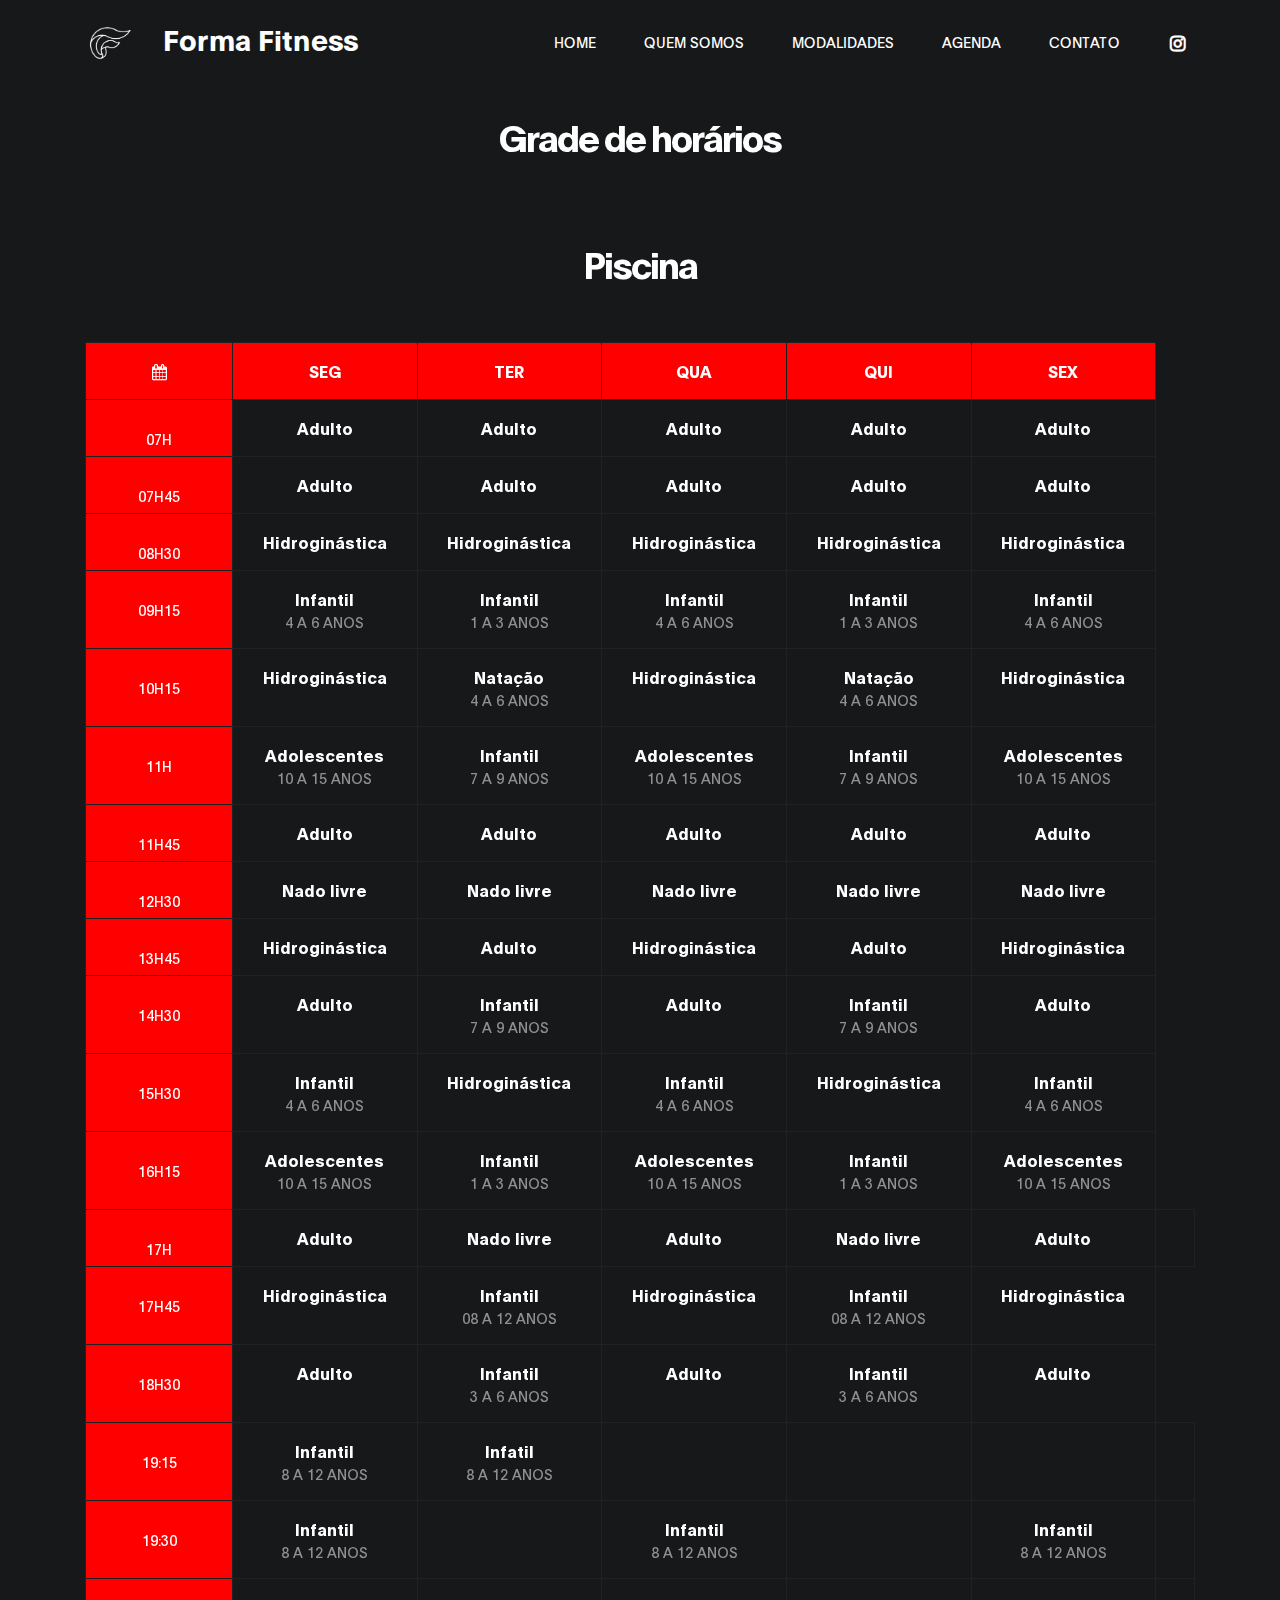
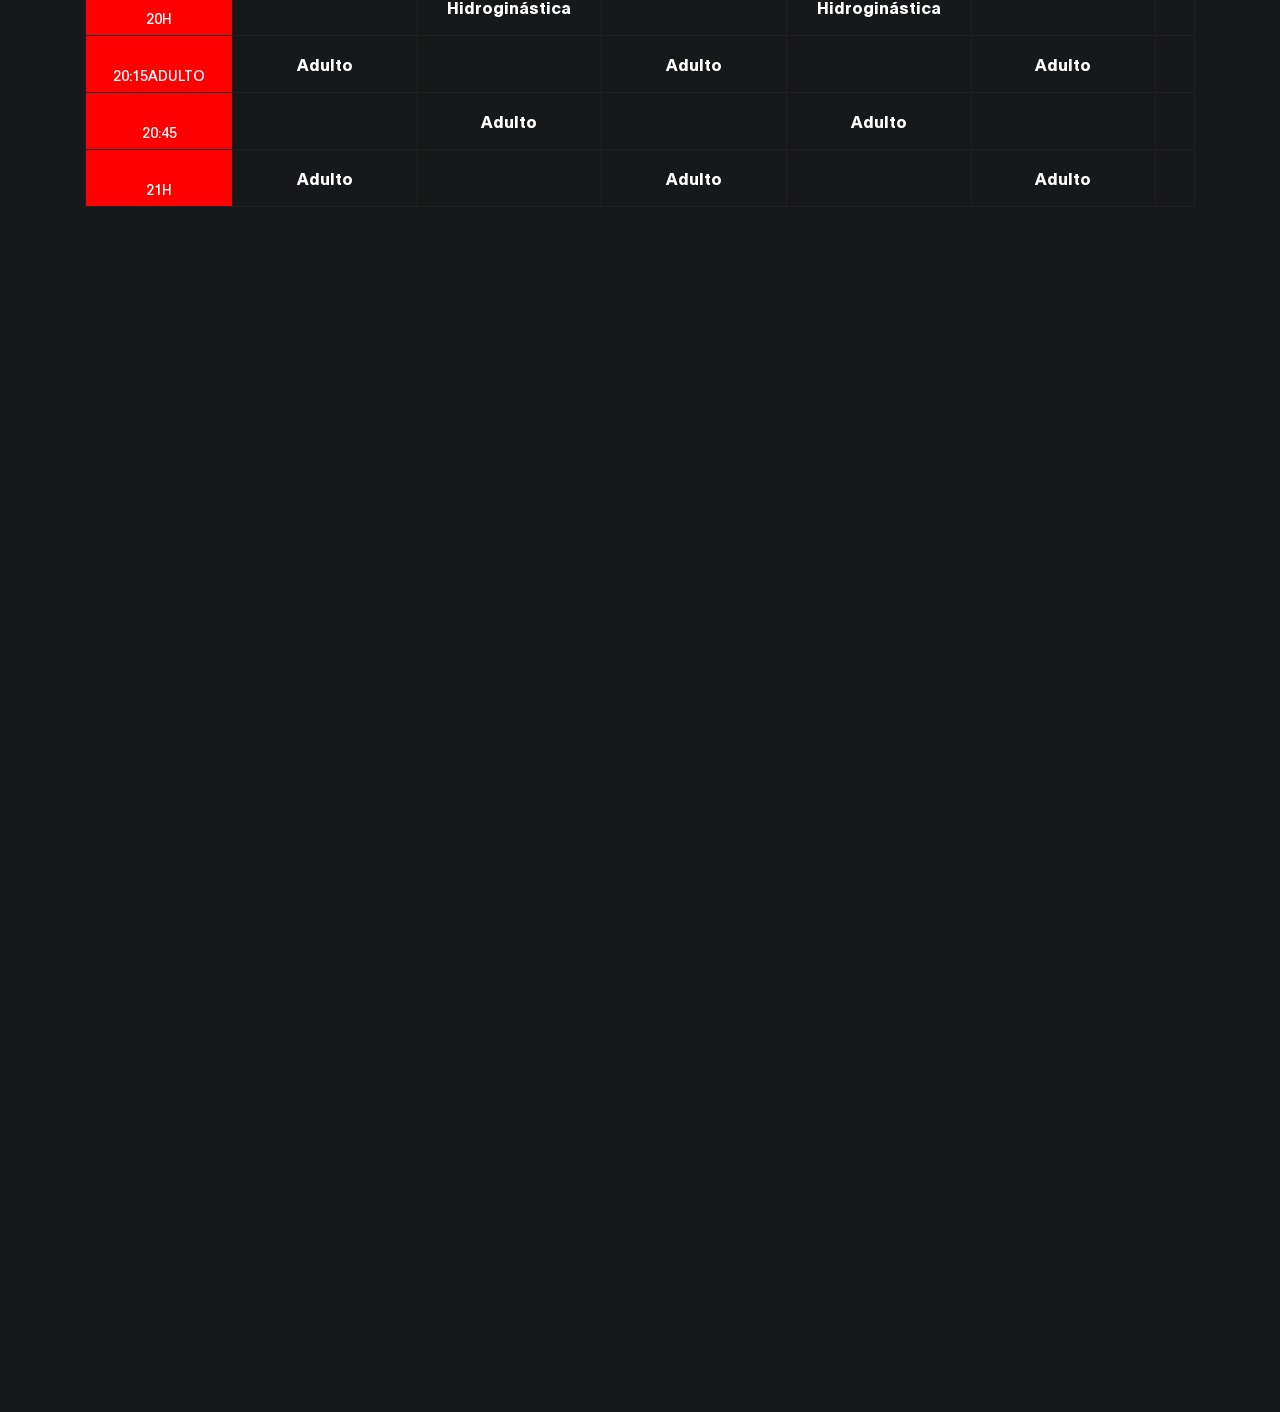
==== commit 44fce28f: "att" ====
--- a/agendacachoeira.html
+++ b/agendacachoeira.html
@@ -941,7 +941,7 @@
                                         </td>
                                         <td>
                                             <strong>Muay Thai Adulto</strong>
-                                            <span>Spinning</span>
+                                            <strong>& Spinning</strong>
                                         </td>
                                         <td>
                                         <strong>Muay Thai Adulto</strong>
@@ -949,7 +949,7 @@
                                        </td>
                                         <td>
                                         <strong>Muay Thai Adulto</strong>
-                                           <span>Spinning</span>
+                                           <strong>& Spinning</strong>
                                            </td>
                                         <td>
                                             <strong>Muay Thai Adulto</strong>
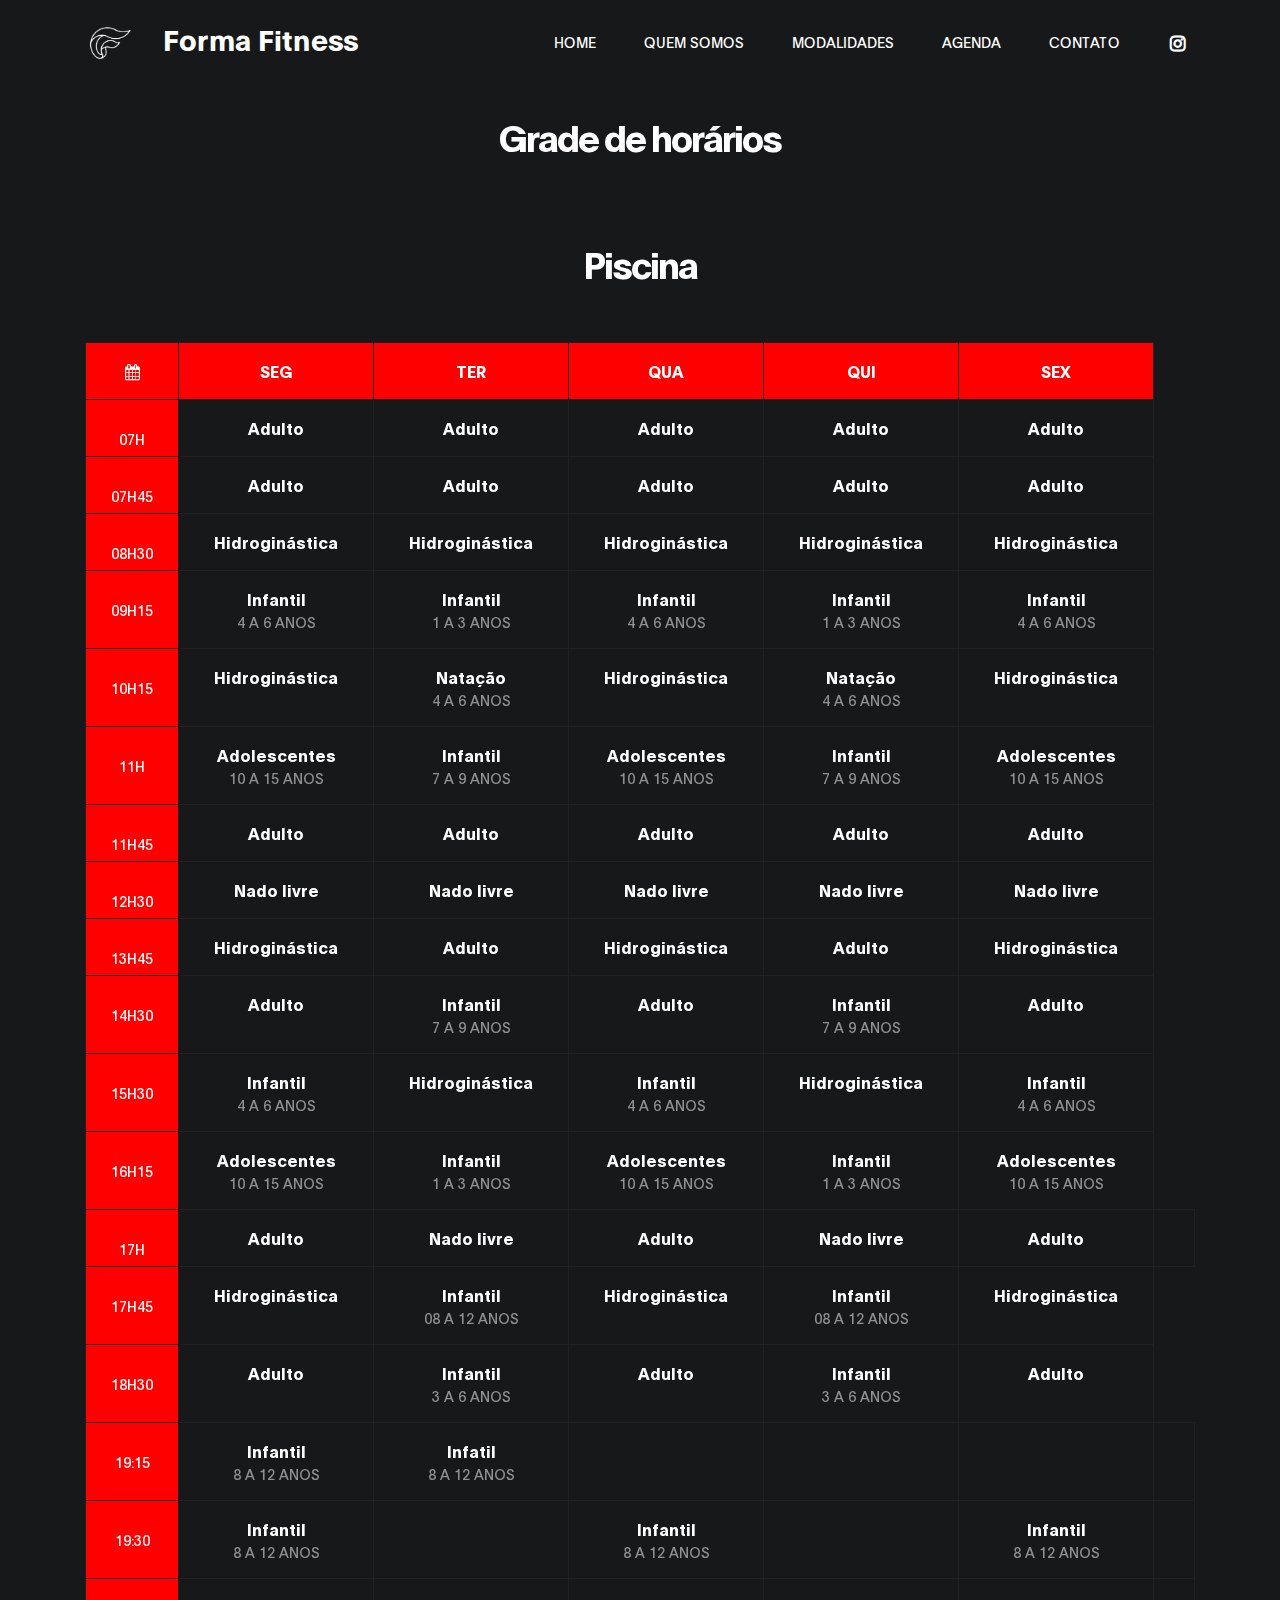
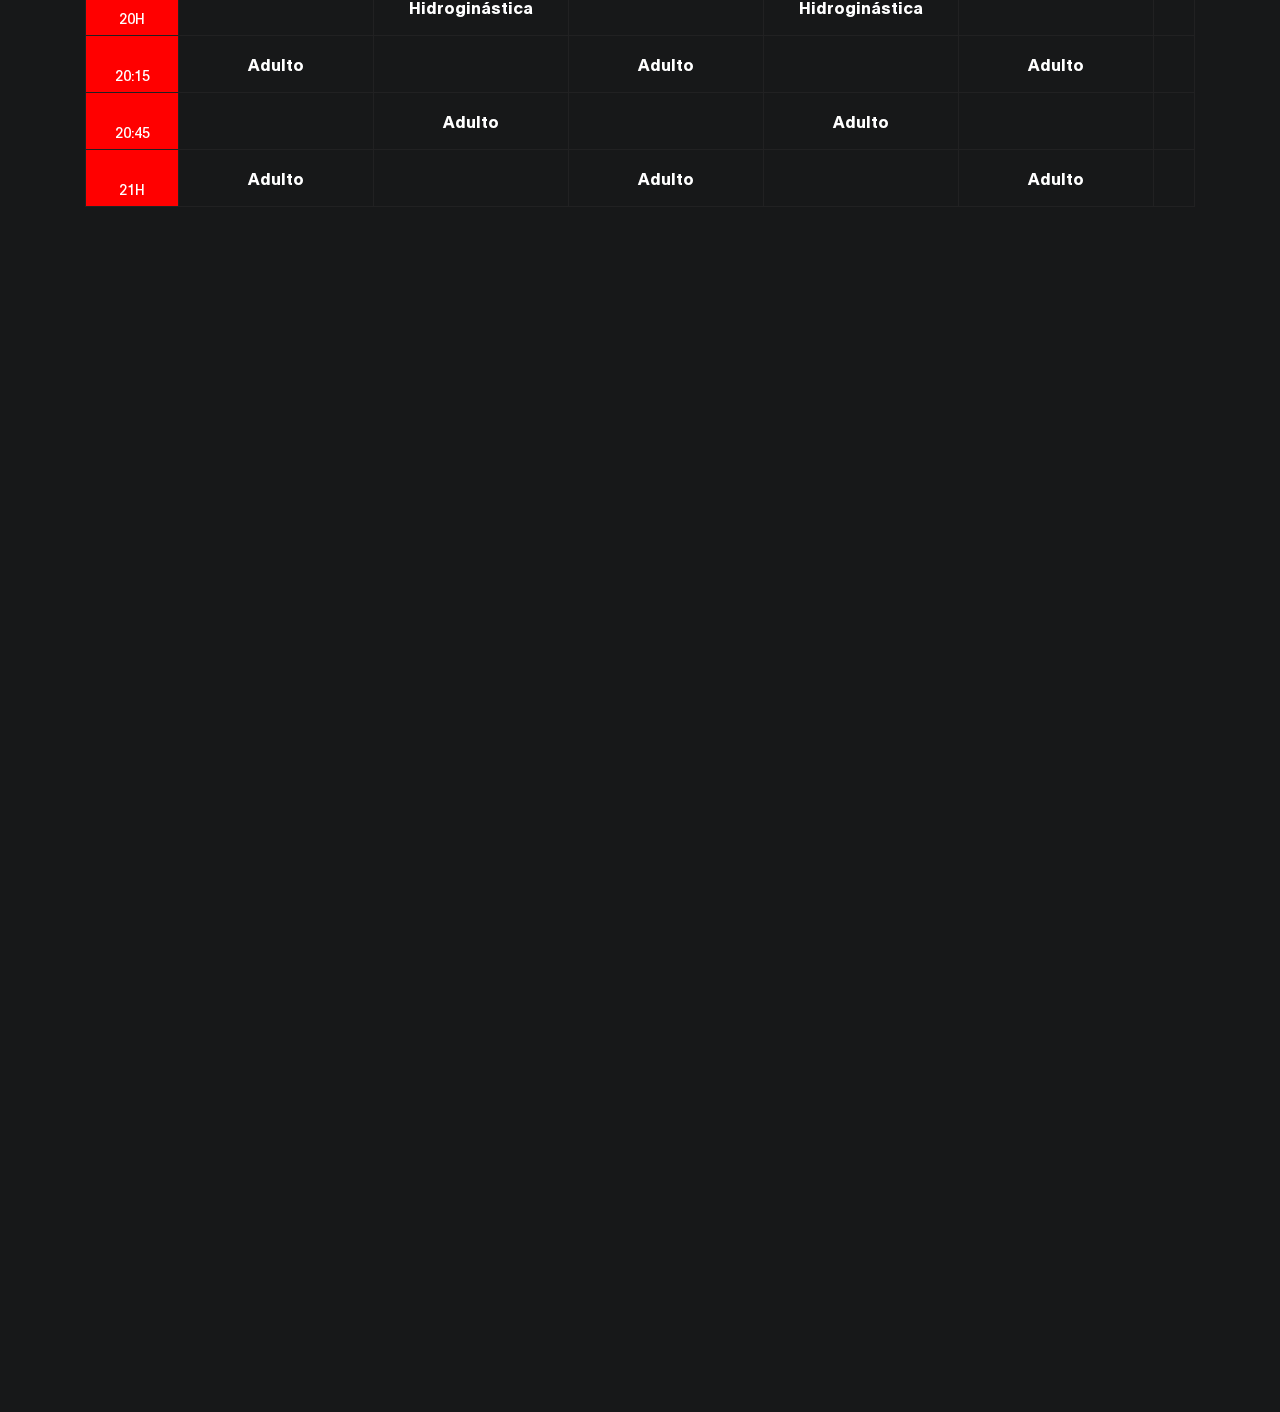
==== commit 7d608c8f: "att" ====
--- a/agendacachoeira.html
+++ b/agendacachoeira.html
@@ -558,7 +558,7 @@
                                    </td>
                                  </tr>
                                  <tr>
-                                    <td><small>20:15Adulto</small></td>
+                                    <td><small>20:15</small></td>
                                     <td>
                                         <strong>Adulto</strong>
                                         <span></span>
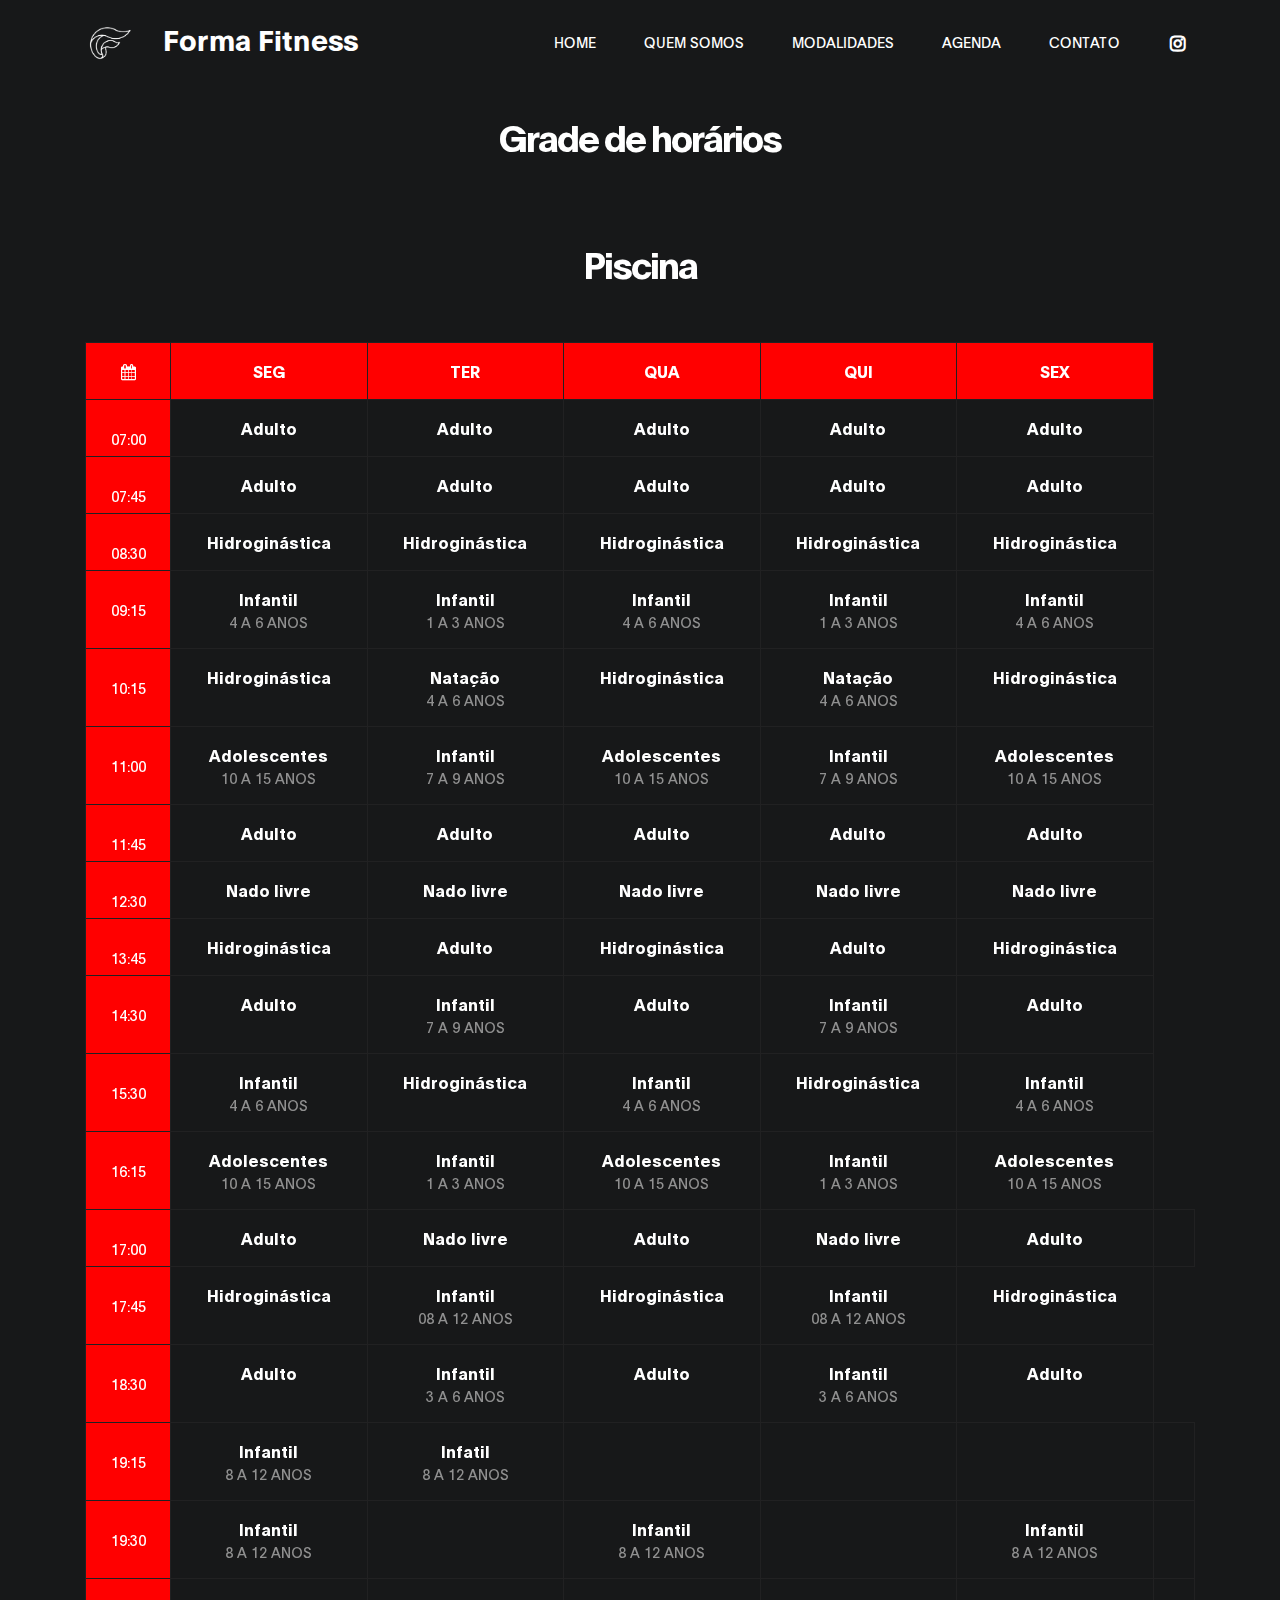
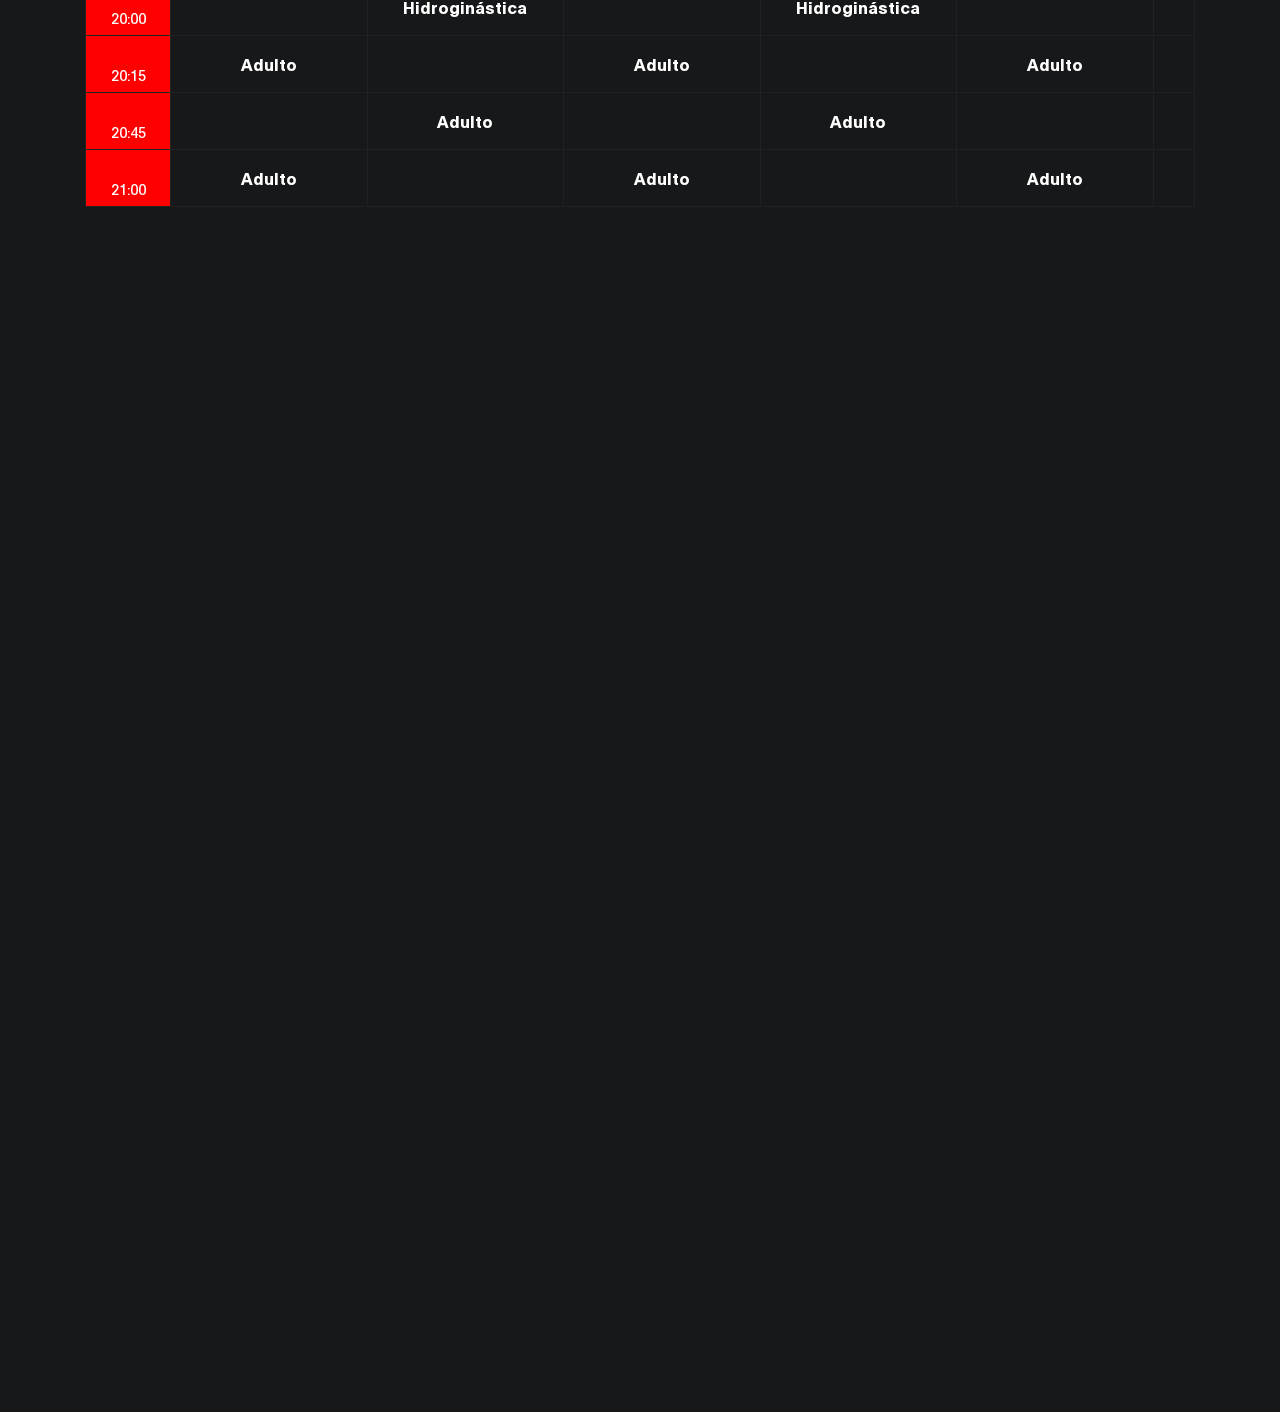
==== commit 2808f492: "att" ====
--- a/agendacachoeira.html
+++ b/agendacachoeira.html
@@ -3,7 +3,7 @@
 <head>
     
     
-<link rel="icon" type="image/x-icon" href="/images/favicon.png">
+    <link rel="icon" type="image/x-icon" href="/images/logo02.png">
      <title>Forma Fitness</title>
 
      <meta charset="UTF-8">
@@ -127,7 +127,7 @@
 
                               <tbody>
                                   <tr>
-                                     <td><small>07h</small></td>
+                                     <td><small>07:00</small></td>
                                      <td>
                                          <strong>Adulto</strong>
                                          <!-- <span>segunda</span> -->
@@ -151,7 +151,7 @@
                                     </td>
                                   </tr>
                                   <tr>
-                                    <td><small>07h45</small></td>
+                                    <td><small>07:45</small></td>
                                     <td>
                                         <strong>Adulto</strong>
                                         <!-- <span>segunda</span> -->
@@ -175,7 +175,7 @@
                                    </td>
                                  </tr>
                                  <tr>
-                                    <td><small>08H30</small></td>
+                                    <td><small>08:30</small></td>
                                     <td>
                                         <strong>Hidroginástica</strong>
                                         <!-- <span>segunda</span> -->
@@ -199,7 +199,7 @@
                                    </td>
                                  </tr>
                                  <tr>
-                                    <td><small>09h15</small></td>
+                                    <td><small>09:15</small></td>
                                     <td>
                                         <strong>Infantil</strong>
                                         <span>4 a 6 anos</span>
@@ -222,7 +222,7 @@
                                     </td>
                                    
                                  </tr>
-                                 <td><small>10h15</small></td>
+                                 <td><small>10:15</small></td>
                                     <td>
                                         <strong>Hidroginástica</strong>
                                         <!-- <span>segunda</span> -->
@@ -246,7 +246,7 @@
                                     
                                  </tr>
                                  <tr>
-                                    <td><small>11h</small></td>
+                                    <td><small>11:00</small></td>
                                     <td>
                                         <strong>Adolescentes</strong>
                                         <span>10 a 15 anos</span>
@@ -267,7 +267,7 @@
                                     
                                  </tr>
                                  <tr>
-                                    <td><small>11h45</small></td>
+                                    <td><small>11:45</small></td>
                                     <td>
                                         <strong>Adulto</strong>
                                         <!-- <span>segunda</span> -->
@@ -291,7 +291,7 @@
                                     
                                  </tr>
                                  <tr>
-                                    <td><small>12h30</small></td>
+                                    <td><small>12:30</small></td>
                                     <td>
                                         <strong>Nado livre</strong>
                                         <!-- <span>segunda</span> -->
@@ -313,7 +313,7 @@
                                     
                                  </tr>
                                  <tr>
-                                    <td><small>13h45</small></td>
+                                    <td><small>13:45</small></td>
                                     <td>
                                         <strong>Hidroginástica</strong>
                                         <!-- <span>segunda</span> -->
@@ -336,7 +336,7 @@
                                     
                                  </tr>
                                  <tr>
-                                    <td><small>14h30</small></td>
+                                    <td><small>14:30</small></td>
                                     <td>
                                         <strong>Adulto</strong>
                                         <!-- <span>segunda</span> -->
@@ -358,7 +358,7 @@
                                     
                                  </tr>
                                  <tr>
-                                    <td><small>15h30</small></td>
+                                    <td><small>15:30</small></td>
                                     <td>
                                         <strong>Infantil</strong>
                                         <span>4 a 6 anos</span>
@@ -380,7 +380,7 @@
                                     
                                  </tr>
                                  <tr>
-                                    <td><small>16h15</small></td>
+                                    <td><small>16:15</small></td>
                                     <td>
                                         <strong>Adolescentes</strong>
                                         <span>10 a 15 anos</span>
@@ -402,7 +402,7 @@
                                     
                                  </tr>
                                  <tr>
-                                    <td><small>17h</small></td>
+                                    <td><small>17:00</small></td>
                                     <td>
                                         <strong>Adulto</strong>
                                         <span></span>
@@ -429,7 +429,7 @@
                                    </td>
                                  </tr>
                                  <tr>
-                                    <td><small>17h45</small></td>
+                                    <td><small>17:45</small></td>
                                     <td>
                                         <strong>Hidroginástica</strong>
                                         <!-- <span>segunda</span> -->
@@ -453,7 +453,7 @@
                                   
                                  </tr>
                                  <tr>
-                                    <td><small>18h30</small></td>
+                                    <td><small>18:30</small></td>
                                     <td>
                                         <strong>Adulto</strong>
                                         <!-- <span>segunda</span> -->
@@ -531,7 +531,7 @@
                                    </td>
                                  </tr>
                                  <tr>
-                                    <td><small>20h</small></td>
+                                    <td><small>20:00</small></td>
                                     <td>
                                         <strong></strong>
                                         <span></span>
@@ -612,7 +612,7 @@
                                    </td>
                                  </tr>
                                  <tr>
-                                    <td><small>21h</small></td>
+                                    <td><small>21:00</small></td>
                                     <td>
                                         <strong>Adulto</strong>
                                         <span></span>
@@ -695,7 +695,7 @@
    
                                  <tbody>
                                      <tr>
-                                        <td><small>07h15</small></td>
+                                        <td><small>07:15</small></td>
                                         <td>
                                             <strong>Spinning</strong>
                                             <span></span>
@@ -718,7 +718,7 @@
                                        </td>
                                      </tr>
                                      <tr>
-                                        <td><small>07h30</small></td>
+                                        <td><small>07:30</small></td>
                                         <td>
                                             <strong></strong>
                                             <span></span>
@@ -745,7 +745,7 @@
                                        </td>
                                      </tr>
                                      <tr>
-                                        <td><small>08h</small></td>
+                                        <td><small>08:00</small></td>
                                         <td>
                                             <strong>GAP</strong>
                                             <span></span>
@@ -772,7 +772,7 @@
                                        </td>
                                      </tr>
                                      <tr>
-                                        <td><small>09h</small></td>
+                                        <td><small>09:00</small></td>
                                         <td>
                                             <strong>Funcional</strong>
                                             <span></span>
@@ -799,7 +799,7 @@
                                        </td>
                                      </tr>
                                      <tr>
-                                        <td><small>14h</small></td>
+                                        <td><small>14:00</small></td>
                                         <td>
                                             <strong>Massagem</strong>
                                             <span></span>
@@ -853,7 +853,7 @@
                                        </td>
                                      </tr>
                                      <tr>
-                                        <td><small>17h</small></td>
+                                        <td><small>17:00</small></td>
                                         <td>
                                             <strong>Pilates</strong>
                                             <span></span>
@@ -880,7 +880,7 @@
                                        </td>
                                      </tr>
                                      <tr>
-                                        <td><small>18h</small></td>
+                                        <td><small>18:00</small></td>
                                         <td>
                                             <strong>Funcional</strong>
                                             <span></span>
@@ -934,7 +934,7 @@
                                        </td>
                                      </tr>
                                      <tr>
-                                        <td><small>19h</small></td>
+                                        <td><small>19:00</small></td>
                                         <td>
                                             <strong>Muay Thai Adulto</strong>
                                             <span></span>
